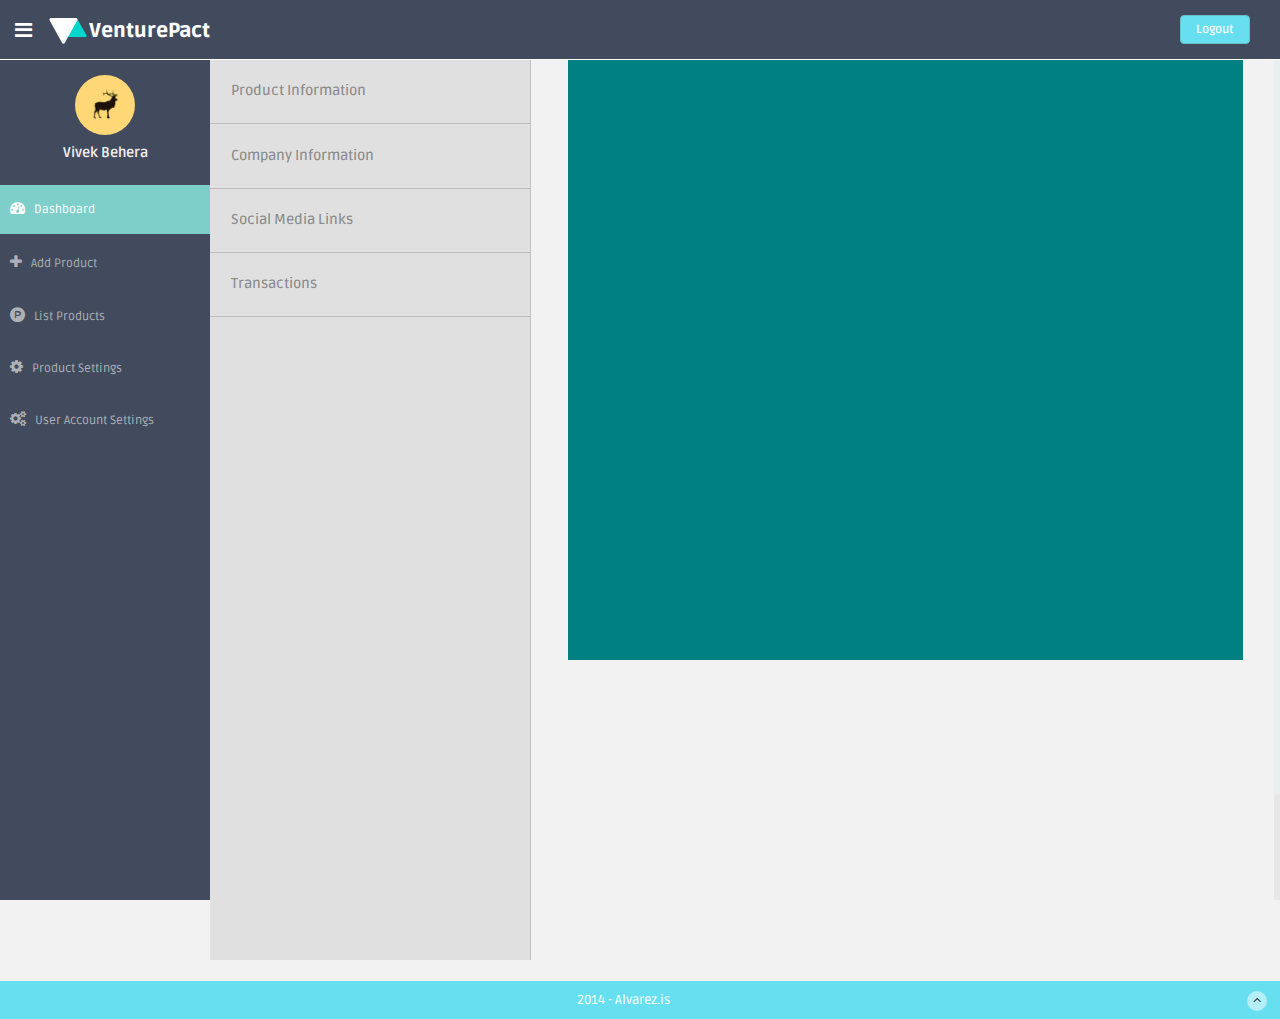
==== themes/Design/dashboard/productSetting.html @ 9535e613 "Completed dashboard home page started working on product account settings page" ====
<!DOCTYPE html>
<html lang="en">
	<head>
		<meta charset="utf-8">
		<meta name="viewport" content="width=device-width, initial-scale=1.0">
		<meta name="description" content="">
		<meta name="author" content="Dashboard">
		<meta name="keyword" content="Dashboard, Bootstrap, Admin, Template, Theme, Responsive, Fluid, Retina">

		<title>DASHGUM - FREE Bootstrap Admin Template</title>

		<!-- Bootstrap core CSS -->
		<link href="imp/css/bootstrap.css" rel="stylesheet">
		<!--external css-->
		<link rel="stylesheet" href="https://maxcdn.bootstrapcdn.com/font-awesome/4.5.0/css/font-awesome.min.css">
		<link rel="stylesheet" type="text/css" href="imp/lineicons/style.css">

		<!-- Custom styles for this template -->
		<link href="imp/css/dash-style.css" rel="stylesheet">
		<link href="imp/css/style-responsive.css" rel="stylesheet">
		<link rel="stylesheet" type="text/css" href="imp/css/tabs.css">
		<script src="imp/js/chart-master/Chart.js"></script>

		<!-- HTML5 shim and Respond.js IE8 support of HTML5 elements and media queries -->
		<!--[if lt IE 9]>
			<script src="https://oss.maxcdn.com/libs/html5shiv/3.7.0/html5shiv.js"></script>
			<script src="https://oss.maxcdn.com/libs/respond.js/1.4.2/respond.min.js"></script>
		<![endif]-->
	</head>

	<body>

	<section id="container" >
		<!--header start-->
		<header class="header black-bg">
			<div class="sidebar-toggle-box">
					<div class="fa fa-bars tooltips" data-placement="right" data-original-title="Toggle Navigation"></div>
			</div>
			<!--logo start-->
			<a href="index.html" class="logo"><img src="imp/img/vp_icon.png"><b>VenturePact</b></a>
			<!--logo end-->
			<div class="top-menu">
				<ul class="nav pull-right top-menu">
							<li><a class="logout" href="#">Logout</a></li>
				</ul>
			</div>
		</header>
		<!--header end-->
		<!--sidebar start-->
		<aside>
			<div id="sidebar"  class="nav-collapse ">
				<!-- sidebar menu start-->
				<ul class="sidebar-menu" id="nav-accordion">
					<p class="centered"><a href="profile.html"><img src="imp/img/ui-sam.jpg" class="img-circle" width="60"></a></p>
						<h5 class="centered">Vivek Behera</h5>

						<li class="mt">
							<a class="active" href="index.html">
									<i class="fa fa-dashboard"></i>
									<span>Dashboard</span>
							</a>
						</li>

						<li>
							<a href="javascript:;" >
								<i class="fa fa-plus"></i>
								<span>Add Product</span>
							</a>
						</li>

						<li class="sub-menu">
							<a href="javascript:;" >
								<i class="fa fa-product-hunt"></i>
								<span>List Products</span>
							</a>
							<ul class="sub">
								<li class="active"><a  href="#">Product A</a></li>
								<li><a  href="#">Product B</a></li>
								<li><a  href="#">Product C</a></li>
							</ul>
						</li>
						<li class="sub-menu">
							<a href="javascript:;" >
								<i class="fa fa-cog"></i>
								<span>Product Settings</span>
							</a>
							<ul class="sub">
								<li><a  href="#">Product A</a></li>
								<li><a  href="#">Product B</a></li>
								<li><a  href="#">Product C</a></li>
							</ul>
						</li>
						<li>
							<a href="javascript:;" >
								<i class="fa fa-cogs"></i>
								<span>User Account Settings</span>
							</a>
						</li>

					</ul>
					<!-- sidebar menu end-->
			</div>
		</aside>
		<!--sidebar end-->
		<!--main content start-->
		<section id="main-content">
			<section class="wrapper">
				<div class="row">
					<aside class="full-height">
						<ul>
							<li><a href="#">Product Information</a></li>
							<li><a href="#">Company Information</a></li>
							<li><a href="#">Social Media Links</a></li>
							<li><a href="#">Transactions</a></li>
						</ul>
					</aside>
					<main class="main-wrap">
						<div>

						</div>
					</main>
				</div>
			</section>
		</section>
	<!--footer start-->
	<footer class="site-footer">
			<div class="text-center">
					2014 - Alvarez.is
					<a href="index.html#" class="go-top">
							<i class="fa fa-angle-up"></i>
					</a>
			</div>
	</footer>
	<!--footer end-->
	</section>



		<!-- js placed at the end of the document so the pages load faster -->
		<script src="imp/js/jquery.js"></script>
		<script src="imp/js/jquery-1.8.3.min.js"></script>
		<script src="imp/js/bootstrap.min.js"></script>
		<script class="include" type="text/javascript" src="imp/js/jquery.dcjqaccordion.2.7.js"></script>
		<script src="imp/js/jquery.scrollTo.min.js"></script>
		<script src="imp/js/jquery.nicescroll.js" type="text/javascript"></script>
		<script src="imp/js/jquery.sparkline.js"></script>


		<!--common script for all pages-->
		<script src="imp/js/common-scripts.js"></script>

		<!--script for this page-->
		<script src="imp/js/sparkline-chart.js"></script>
	</body>
</html>
---- themes/Design/dashboard/imp/lineicons/style.css ----
@font-face {
	font-family: 'linecons';
	src:url('fonts/linecons.eot');
}
@font-face {
	font-family: 'linecons';
	src: url([data-uri]) format('svg'),
		 url([data-uri]) format('truetype');
	font-weight: normal;
	font-style: normal;
}

/* Use the following CSS code if you want to use data attributes for inserting your icons */
[data-icon]:before {
	font-family: 'linecons';
	content: attr(data-icon);
	speak: none;
	font-weight: normal;
	line-height: 1;
	-webkit-font-smoothing: antialiased;
}

/* Use the following CSS code if you want to have a class per icon */
[class^="li_"]:before, [class*=" li_"]:before {
	font-family: 'linecons';
	font-style: normal;
	speak: none;
	font-weight: normal;
	line-height: 1;
	-webkit-font-smoothing: antialiased;
}
.li_heart:before {
	content: "\e000";
}
.li_cloud:before {
	content: "\e001";
}
.li_star:before {
	content: "\e002";
}
.li_tv:before {
	content: "\e003";
}
.li_sound:before {
	content: "\e004";
}
.li_video:before {
	content: "\e005";
}
.li_trash:before {
	content: "\e006";
}
.li_user:before {
	content: "\e007";
}
.li_key:before {
	content: "\e008";
}
.li_search:before {
	content: "\e009";
}
.li_settings:before {
	content: "\e00a";
}
.li_camera:before {
	content: "\e00b";
}
.li_tag:before {
	content: "\e00c";
}
.li_lock:before {
	content: "\e00d";
}
.li_bulb:before {
	content: "\e00e";
}
.li_pen:before {
	content: "\e00f";
}
.li_diamond:before {
	content: "\e010";
}
.li_display:before {
	content: "\e011";
}
.li_location:before {
	content: "\e012";
}
.li_eye:before {
	content: "\e013";
}
.li_bubble:before {
	content: "\e014";
}
.li_stack:before {
	content: "\e015";
}
.li_cup:before {
	content: "\e016";
}
.li_phone:before {
	content: "\e017";
}
.li_news:before {
	content: "\e018";
}
.li_mail:before {
	content: "\e019";
}
.li_like:before {
	content: "\e01a";
}
.li_photo:before {
	content: "\e01b";
}
.li_note:before {
	content: "\e01c";
}
.li_clock:before {
	content: "\e01d";
}
.li_paperplane:before {
	content: "\e01e";
}
.li_params:before {
	content: "\e01f";
}
.li_banknote:before {
	content: "\e020";
}
.li_data:before {
	content: "\e021";
}
.li_music:before {
	content: "\e022";
}
.li_megaphone:before {
	content: "\e023";
}
.li_study:before {
	content: "\e024";
}
.li_lab:before {
	content: "\e025";
}
.li_food:before {
	content: "\e026";
}
.li_t-shirt:before {
	content: "\e027";
}
.li_fire:before {
	content: "\e028";
}
.li_clip:before {
	content: "\e029";
}
.li_shop:before {
	content: "\e02a";
}
.li_calendar:before {
	content: "\e02b";
}
.li_vallet:before {
	content: "\e02c";
}
.li_vynil:before {
	content: "\e02d";
}
.li_truck:before {
	content: "\e02e";
}
.li_world:before {
	content: "\e02f";
}
---- themes/Design/dashboard/imp/css/dash-style.css ----
/*
Template Name: DASHGUM FREE - Bootstrap 3.2 Admin Theme
Template Version: 1.0
Author: Carlos Alvarez
Website: http://blacktie.co
Premium: http://www.gridgum.com
*/

/* Import fonts */
@import url(http://fonts.googleapis.com/css?family=Ruda:400,700,900);

/* BASIC THEME CONFIGURATION */
body {
    color: #797979;
	background: #f2f2f2;
    font-family: 'Ruda', sans-serif;
    padding: 0px !important;
    margin: 0px !important;
    font-size:13px;
}

ul li {
    list-style: none;
}

a, a:hover, a:focus {
    text-decoration: none;
    outline: none;
}
::selection {

    background: #68dff0;
    color: #fff;
}
::-moz-selection {
    background: #68dff0;
    color: #fff;
}

#container {
    width: 100%;
    height: 100%;
}

/* Bootstrap Modifications */
.modal-header {
	background: #68dff0;
}

.modal-title {
	color: white;
}

.btn-round {
	border-radius: 20px;
	-webkit-border-radius: 20px;
}

.accordion-heading .accordion-toggle {
	display: block;
	cursor: pointer;
	border-top: 1px solid #F5F5F5;
	padding: 5px 0px;
	line-height: 28.75px;
	text-transform: uppercase;
	color: #1a1a1a;
	background-color: #ffffff;
	outline: none !important;
	text-decoration: none;
}



/*Theme Backgrounds*/

.bg-theme {
	background-color: #68dff0;
}

.bg-theme02 {
	background-color: #ac92ec;
}

.bg-theme03 {
  background-color: #48cfad;
}

.bg-theme04 {
  background-color: #ed5565;
}
/*Theme Buttons*/

.btn-theme {
  color: #fff;
  background-color: #68dff0;
  border-color: #48bcb4;
}
.btn-theme:hover,
.btn-theme:focus,
.btn-theme:active,
.btn-theme.active,
.open .dropdown-toggle.btn-theme {
  color: #fff;
  background-color: #48bcb4;
  border-color: #48bcb4;
}

.btn-theme02 {
  color: #fff;
  background-color: #ac92ec;
  border-color: #967adc;
}
.btn-theme02:hover,
.btn-theme02:focus,
.btn-theme02:active,
.btn-theme02.active,
.open .dropdown-toggle.btn-theme02 {
  color: #fff;
  background-color: #967adc;
  border-color: #967adc;
}

.btn-theme03 {
  color: #fff;
  background-color: #48cfad;
  border-color: #37bc9b;
}
.btn-theme03:hover,
.btn-theme03:focus,
.btn-theme03:active,
.btn-theme03.active,
.open .dropdown-toggle.btn-theme03 {
  color: #fff;
  background-color: #37bc9b;
  border-color: #37bc9b;
}

.btn-theme04 {
  color: #fff;
  background-color: #ed5565;
  border-color: #da4453;
}
.btn-theme04:hover,
.btn-theme04:focus,
.btn-theme04:active,
.btn-theme04.active,
.open .dropdown-toggle.btn-theme04 {
  color: #fff;
  background-color: #da4453;
  border-color: #da4453;
}

.btn-clear-g {
	color: #48bcb4;
	background: transparent;
	border-color: #48bcb4;
}

.btn-clear-g:hover {
	color: white;
}

hr {
  margin-top: 20px;
  margin-bottom: 20px;
  border: 0;
  border-top: 1px solid #797979;
}



/*Helpers*/

.centered {
	text-align: center;
}

.goleft {
	text-align: left;
}

.goright {
	text-align: right;
}

.mt {
	margin-top: 25px;
}

.mb {
	margin-bottom: 25px;
}

.ml {
	margin-left: 5px;
	}

.no-padding {
	padding: 0 !important;
}

.no-margin {
	margin: 0 !important;
}

/*Exclusive Theme Colors Configuration*/

.label-theme {
	background-color: #68dff0;
}

.bg-theme {
	background-color: #68dff0;
}

ul.top-menu > li > .logout {
	color: #fff;
	font-size: 12px;
	border-radius: 4px;
    font-weight: 600;
	-webkit-border-radius: 4px;
	border: 1px solid #64c3c2 !important;
	padding: 5px 15px;
	margin-right: 15px;
	background: #68dff0;
	margin-top: 15px;
}


/*sidebar navigation*/

#sidebar {
    width: 210px;
    height: 100%;
    position: fixed;
    background: #424a5d;

    transition: all 0.3s ease-in;
}

#sidebar h5 {
	color: #f2f2f2;
	font-weight: 700;
}

#sidebar ul li {
    position: relative;
}

#sidebar .sub-menu > .sub li  {
    padding-left: 32px;
}

#sidebar .sub-menu > .sub li:last-child {
    padding-bottom: 10px;
}

/*LEFT NAVIGATION ICON*/
.dcjq-icon {
    height:17px;
    width:17px;
    display:inline-block;
    background: url("../img/nav-expand.png") no-repeat top;
    border-radius:3px;
    -moz-border-radius:3px;
    -webkit-border-radius:3px;
    position:absolute;
    right:10px;
    top:15px;
}
.active .dcjq-icon {
    background: url("../img/nav-expand.png") no-repeat bottom;
    border-radius:3px;
    -moz-border-radius:3px;
    -webkit-border-radius:3px;
}
/*---*/

.nav-collapse.collapse {
    display: inline;
}

ul.sidebar-menu , ul.sidebar-menu li ul.sub{
    margin: -2px 0 0;
    padding: 0;
}

ul.sidebar-menu {
    margin-top: 75px;
}

#sidebar > ul > li > ul.sub {
    display: none;
}

#sidebar > ul > li.active > ul.sub, #sidebar > ul > li > ul.sub > li > a {
    display: block;
}

ul.sidebar-menu li ul.sub li{
    background: #424a5d;
    margin-bottom: 0;
    margin-left: 0;
    margin-right: 0;
}

ul.sidebar-menu li ul.sub li:last-child{
    border-radius: 0 0 4px 4px;
    -webkit-border-radius: 0 0 4px 4px;
}

ul.sidebar-menu li ul.sub li a {
    font-size: 12px;
    padding: 6px 0;
    line-height: 35px;
    height: 35px;
    -webkit-transition: all 0.3s ease;
    -moz-transition: all 0.3s ease;
    -o-transition: all 0.3s ease;
    -ms-transition: all 0.3s ease;
    transition: all 0.3s ease;
    color: #aeb2b7;
}

ul.sidebar-menu li ul.sub li a:hover {
	color: white;
	background: transparent;
}
ul.sidebar-menu li ul.sub li.active a {
    -webkit-transition: all 0.3s ease;
    -moz-transition: all 0.3s ease;
    -o-transition: all 0.3s ease;
    -ms-transition: all 0.3s ease;
    transition: all 0.3s ease;
    display: block;
}

ul.sidebar-menu li{
    /*line-height: 20px !important;*/
    margin-bottom: 5px;
    /*margin-left:10px;*/
    /*margin-right:10px;*/
}

ul.sidebar-menu li.sub-menu{
    line-height: 15px;
}

ul.sidebar-menu li a span{
    display: inline-block;
}

ul.sidebar-menu li a{
    color: #aeb2b7;
    text-decoration: none;
    display: block;
    padding: 15px 0 15px 10px;
    font-size: 12px;
    outline: none;
    -webkit-transition: all 0.3s ease;
    -moz-transition: all 0.3s ease;
    -o-transition: all 0.3s ease;
    -ms-transition: all 0.3s ease;
    transition: all 0.3s ease;
}

ul.sidebar-menu li a.active, ul.sidebar-menu li a:hover, ul.sidebar-menu li a:focus {
    color: #fff;
}

ul.sidebar-menu > li > a.active, ul.sidebar-menu > li > a:hover, ul.sidebar-menu > li > a:focus {
    background: #7ececa;
    color: #fff;
    display: block;

    -webkit-transition: all 0.3s ease;
    -moz-transition: all 0.3s ease;
    -o-transition: all 0.3s ease;
    -ms-transition: all 0.3s ease;
    transition: all 0.3s ease;
}


ul.sidebar-menu > li a i {
    font-size: 15px;
    padding-right: 6px;
}

ul.sidebar-menu > li a:hover i, ul.sidebar-menu li a:focus i {
    color: #fff;
}

ul.sidebar-menu  > li a.active i {
    color: #fff;
}


.mail-info, .mail-info:hover {
    margin: -3px 6px 0 0;
    font-size: 11px;
}

/* MAIN CONTENT CONFIGURATION */
#main-content {
    margin-left: 210px;
    transition: all 0.3s ease-in;
}

.header, .footer {
    min-height: 60px;
    padding: 0 15px;
}

.header {
    position: fixed;
    left: 0;
    right: 0;
    z-index: 1002;
}

.black-bg {
    background: #424a5d;
    border-bottom: 1px solid #fff;
}

.wrapper {
    display: inline-block;
    margin-top: 60px;
    padding-left: 15px;
    padding-right: 15px;
    padding-bottom: 15px;
    padding-top: 0px;
    width: 100%;
    transition: all 0.4s ease-in;
}

a.logo {
    color: #fff;
    font-size: 20px;
    float: left;
    margin-top: 15px;
}

a.logo b {
    font-weight: 900;
}

a.logo:hover, a.logo:focus {
    text-decoration: none;
    outline: none;
}

a.logo span {
    color: #68dff0;
}


/*notification*/
#top_menu .nav > li, ul.top-menu > li {
    float: left;
}

.notify-row {
    float: left;
    margin-top: 15px;
    margin-left: 92px;
}

.notify-row .notification span.label {
    display: inline-block;
    height: 18px;
    width: 20px;
    padding: 5px;
}

ul.top-menu > li > a {
    color: #666666;
    font-size: 16px;
    border-radius: 4px;
    -webkit-border-radius: 4px;
    border:1px solid #666666 !important;
    padding: 2px 6px;
    margin-right: 15px;
}

ul.top-menu > li > a:hover, ul.top-menu > li > a:focus {
    border:1px solid #b6b6b6 !important;
    background-color: transparent !important;
    border-color: #b6b6b6 !important;
    text-decoration: none;
    border-radius: 4px;
    -webkit-border-radius: 4px;
    color: #b6b6b6 !important;
}

.notify-row .badge {
    position: absolute;
    right: -10px;
    top: -10px;
    z-index: 100;
}

.dropdown-menu.extended {
    max-width: 300px !important;
    min-width: 160px !important;
    top: 42px;
    width: 235px !important;
    padding: 0;
    box-shadow: 0 2px 5px rgba(0, 0, 0, 0.176) !important;
    border: none !important;
    border-radius: 4px;
    -webkit-border-radius: 4px;
}

@media screen and (-webkit-min-device-pixel-ratio:0) {
    /* Safari and Chrome */
    .dropdown-menu.extended  {
        box-shadow: 0 2px 8px rgba(0, 0, 0, 0.176) !important;
    };
    }

.dropdown-menu.extended li p {
    background-color: #F1F2F7;
    color: #666666;
    margin: 0;
    padding: 10px;
    border-radius: 4px 4px 0px 0px;
    -webkit-border-radius: 4px 4px 0px 0px;
}

.dropdown-menu.extended li p.green {
    background-color: #68dff0;
    color: #fff;
}

.dropdown-menu.extended li p.yellow {
    background-color: #fcb322;
    color: #fff;
}

.dropdown-menu.extended li a {
    border-bottom: 1px solid #EBEBEB !important;
    font-size: 12px;
    list-style: none;
}

.dropdown-menu.extended li a {
    padding: 15px 10px !important;
    width: 100%;
    display: inline-block;
}

.dropdown-menu.extended li a:hover {
    background-color: #F7F8F9 !important;
    color: #2E2E2E;
}

.dropdown-menu.tasks-bar .task-info .desc {
    font-size: 13px;
    font-weight: normal;
}

.dropdown-menu.tasks-bar .task-info .percent {
    display: inline-block;
    float: right;
    font-size: 13px;
    font-weight: 600;
    padding-left: 10px;
    margin-top: -4px;
}

.dropdown-menu.extended .progress {
    margin-bottom: 0 !important;
    height: 10px;
}

.dropdown-menu.inbox li a .photo img {
    border-radius: 2px 2px 2px 2px;
    float: left;
    height: 40px;
    margin-right: 4px;
    width: 40px;
}

.dropdown-menu.inbox li a .subject {
    display: block;
}

.dropdown-menu.inbox li a .subject .from {
    font-size: 12px;
    font-weight: 600;
}

.dropdown-menu.inbox li a .subject .time {
    font-size: 11px;
    font-style: italic;
    font-weight: bold;
    position: absolute;
    right: 5px;
}

.dropdown-menu.inbox li a .message {
    display: block !important;
    font-size: 11px;
}

.top-nav  {
    margin-top: 7px;
}

.top-nav ul.top-menu > li .dropdown-menu.logout {
    width: 268px !important;

}

.top-nav li.dropdown .dropdown-menu {
    float: right;
    right: 0;
    left: auto;
}

.dropdown-menu.extended.logout > li {
    float: left;
    text-align: center;
    width: 33.3%;
}

.dropdown-menu.extended.logout > li:last-child {
    float: left;
    text-align: center;
    width: 100%;
    background: #a9d96c;
    border-radius: 0 0 3px 3px;
}

.dropdown-menu.extended.logout > li:last-child > a, .dropdown-menu.extended.logout > li:last-child > a:hover {
    color: #fff;
    border-bottom: none !important;
    text-transform: uppercase;
}

.dropdown-menu.extended.logout > li:last-child > a:hover > i{
    color: #fff;
}

.dropdown-menu.extended.logout > li > a {
    color: #a4abbb;
    border-bottom: none !important;
}

.full-width .dropdown-menu.extended.logout > li > a:hover {
    color: #50c8ea !important;
    background: none !important;
}

.dropdown-menu.extended.logout > li > a:hover {
    background: none !important;
}

.dropdown-menu.extended.logout > li > a:hover i {
    color: #50c8ea;
}

.dropdown-menu.extended.logout > li > a i {
    font-size: 17px;
}

.dropdown-menu.extended.logout > li > a > i {
    display: block;
}

.top-nav ul.top-menu > li > a {
    border: 1px solid #eeeeee;
    border-radius: 4px;
    -webkit-border-radius: 4px;
    padding: 6px;
    background: none;
    margin-right: 0;
}
.top-nav ul.top-menu > li {
    margin-left: 10px;
}

.top-nav ul.top-menu > li > a:hover, .top-nav ul.top-menu > li > a:focus {
    border:1px solid #F1F2F7;
    background: #F1F2F7;

}

.top-nav .dropdown-menu.extended.logout {
    top: 50px;
}

.top-nav .nav .caret {
    border-bottom-color: #A4AABA;
    border-top-color: #A4AABA;
}
.top-nav ul.top-menu > li > a:hover .caret {
    border-bottom-color: #000;
    border-top-color: #000;
}

.log-arrow-up {
    background: url("../img/arrow-up.png") no-repeat;
    width: 20px;
    height: 11px;
    position: absolute;
    right: 20px;
    top: -10px;
}

/*----*/

.notify-arrow {
    border-style: solid;
    border-width: 0 9px 9px;
    height: 0;
    margin-top: 0;
    opacity: 0;
    position: absolute;
    left: 7px;
    top: -18px;
    transition: all 0.25s ease 0s;
    width: 0;
    z-index: 10;
    margin-top: 10px;
    opacity: 1;
}

.notify-arrow-yellow {
    border-color: transparent transparent #FCB322;
    border-bottom-color: #FCB322 !important;
    border-top-color: #FCB322 !important;
}
.notify-arrow-green {
    border-color: transparent transparent #68dff0;
    border-bottom-color: #68dff0 !important;
    border-top-color: #68dff0 !important;
}



/*--sidebar toggle---*/

.sidebar-toggle-box {
    float: left;
    color: #fff;
    padding-right: 15px;
    margin-top: 20px;
}

.sidebar-toggle-box .fa-bars {
    cursor: pointer;
    display: inline-block;
    font-size: 20px;
}


.sidebar-closed > #sidebar > ul {
    display: none;
}

.sidebar-closed #main-content {
    margin-left: 0px;
}

.sidebar-closed #sidebar {
    margin-left: -180px;
}


/* Dash Side */

.ds {
	background: #ffffff;
	padding-top: 20px;
}

.ds h4 {
	font-size: 14px;
	font-weight: 700;
}

.ds h3 {
	color: #ffffff;
	font-size: 16px;
	padding: 0 10px;
	line-height: 60px;
	height: 60px;
	margin: 0;
	background: #ff865c;
	text-align: center;
}

.ds i {
	font-size: 12px;
	line-height: 16px;
}

.ds .desc {
	border-bottom: 1px solid #eaeaea;
	display: inline-block;
	padding: 15px 0;
	width: 100%;
}

.ds .desc:hover {
	background: #f2f2f2;
}

.ds .thumb {
	width: 30px;
	margin: 0 10px 0 20px;
	display: block;
	float: left;
}

.ds .details {
	width: 170px;
	float: left;
}

.ds > .desc p {
	font-size: 11px;
}

.ds p > muted {
	font-size: 9px;
	text-transform: uppercase;
	font-style: italic;
	color: #666666
}

.ds a {
	color: #68dff0;
}

/* LINE ICONS CONFIGURATION */

.mtbox {
	margin-top: 80px;
	margin-bottom: 40px;
    transition: all 0.3s ease-in;
}

.box1 {
	padding: 15px;
	color: #989898;
    margin-bottom: 0.4em;
    text-align: center;
    transition: all 0.3s ease-in;
	border-bottom: 1px solid #989898;
    transition: all 0.3s ease-in;
}

.box1 span {
	font-size: 50px;
    transition: all 0.3s ease-in;
}

.box1 h3 {
	text-align: center;
    transition: all 0.3s ease-in;
}

.box0{
    cursor: pointer;
    transition: all 0.3s ease-in;
}

.box0:hover .box1 {
	border-bottom: 1px solid #ffffff;
}

.box0 p {
	text-align: center;
	font-size: 12px;
	color: #f2f2f2;
    transition: all 0.3s ease-in;
}

.box0:hover p {
	color: #ff865c;
}

.box0:hover {
	background: #ffffff;
	box-shadow: 0 2px 4px rgba(0, 0, 0, 0.15);
}

/* MAIN CHART CONFIGURATION */
.main-chart {
    width: 90%;
    margin: 0 auto;
	padding-top: 20px;
}

.mleft {
}

.border-head h3 {
    margin-top: 20px;
    margin-bottom: 20px;
	margin-left: 15px;
    padding-bottom: 5px;
    font-weight: normal;
    font-size: 18px;
    display: inline-block;
    width: 100%;
    font-weight: 700;
    color: #989898;
}

.custom-bar-chart {
    height: 290px;
    margin-top: 20px;
    margin-left: 20px;
    position: relative;
    border-bottom: 1px solid #c9cdd7;
}

.custom-bar-chart .bar {
    height: 100%;
    position: relative;
    width: 6%;
    margin: 0px 4%;
    float: left;
    text-align: center;
    z-index: 10;
}

.custom-bar-chart .bar .title {
    position: absolute;
    bottom: -30px;
    width: 100%;
    text-align: center;
    font-size: 11px;
}

.custom-bar-chart .bar .value {
    position: absolute;
    bottom: 0;
    background: #ff865c;
    color: #68dff0;
    width: 100%;
    -webkit-border-radius: 5px 5px 0 0;
    -moz-border-radius: 5px 5px 0 0;
    border-radius: 5px 5px 0 0;
    -webkit-transition: all .3s ease;
    -moz-transition: all .3s ease;
    -ms-transition: all .3s ease;
    -o-transition: all .3s ease;
    transition: all .3s ease;
}



.custom-bar-chart .bar .value:hover {
    background: #2f2f2f;
    color: #fff;
}

.y-axis {
    color: #555555;
    position: absolute;
    text-align: left;
    width: 100%;
    font-size: 11px;
}

.y-axis li {
    border-top: 1px dashed #dbdce0;
    display: block;
    height: 58px;
    width: 100%;
}

.y-axis li:last-child {
    border-top: none;
}

.y-axis li span {
    display: block;
    margin: -10px 0 0 -60px;
    padding: 0 10px;
    width: 40px;
}


/*Donut Chart Main Page Conf*/
.donut-main {
	display: block;
	text-align: center;
}

.donut-main h4 {
	font-weight: 700;
	font-size: 16px;
}

/* *************************************************************************************
PANELS CONFIGURATIONS
*************************************************************************************** */

/*Panel Size*/

.pn {
    cursor: pointer;
	height: 250px;
    transition: all 0.2s ease-in;
    border: 1px solid rgba(0,0,0,0.2);
}

.pn:hover {
    border: 1px solid #7ececa;
    box-shadow: 0 0 2px rgba(0,0,0,0.2), 0 0 10px rgba(0,0,0,0.15);
}

/*Grey Panel*/

.grey-panel {
	text-align: center;
	background: #dfdfe1;
}
.grey-panel .grey-header {
	background: #ccd1d9;
	padding: 3px;
	margin-bottom: 15px;
}
.grey-panel h5 {
	font-weight: 200;
	margin-top: 10px;
}
.grey-panel p {
	margin-left: 5px;
}
/* Specific Conf for Donut Charts*/
.donut-chart p {
	margin-top: 5px;
	font-weight: 700;
	margin-left: 15px;
}
.donut-chart h2 {
	font-weight: 900;
	color: #FF6B6B;
	font-size: 38px;
}

/* Dark Blue*/

.darkblue-panel {
	text-align: center;
	background: #444c57;
}
.darkblue-panel .darkblue-header {
	background: transparent;
	padding: 3px;
	margin-bottom: 15px;
}
.darkblue-panel h1 {
	color: #f2f2f2;
}
.darkblue-panel h5 {
	font-weight: 200;
	margin-top: 10px;
	color: white;
}
.darkblue-panel footer {
	color: white;
}
.darkblue-panel footer h5 {
	margin-left:10px;
	margin-right: 10px;
	font-weight: 700;
}

/*Green Panel*/
.green-panel {
	text-align: center;
	background: #68dff0;
}
.green-panel .green-header {
	background: #43b1a9;
	padding: 3px;
	margin-bottom: 15px;
}
.green-panel h5 {
	color: white;
	font-weight: 200;
	margin-top: 10px;
}
.green-panel h3 {
	color: white;
	font-weight: 100;
}
.green-panel p {
	color: white;
}

/*White Panel */
.white-panel {
	text-align: center;
	background: #ffffff;
	color: #ccd1d9;
}

.white-panel p {
	margin-top: 5px;
	font-weight: 700;
	margin-left: 15px;
}
.white-panel .white-header {
	padding: 3px;
    border-bottom: 1px solid rgba(0,0,0,0.2);
    background: #f4f4f4;
	margin-bottom: 15px;
	color: rgba(0,0,0,0.4);
}
.dark {
    color: rgba(0,0,0,0.4);
}
.vpOrange {
    color: #f07762 !important;
}
.white-panel .small {
	font-size: 10px;
	color: #ccd1d9;
}

.white-panel i {
	color: #f07762;
	padding-right: 4px;
	font-size: 14px;
}

/*STOCK CARD Panel*/
.card {
  background: white;
  box-shadow: 0 2px 1px rgba(0, 0, 0, 0.2);
  margin-bottom: 1em;
  height: 250px;
}
.stock .stock-chart {
  background: #00c5de;
}
.stock .stock-chart #chart {
    height: 10.7em;
    background: url(http://i.imgbox.com/abmuNQx2) center bottom no-repeat;
}
.stock .current-price {
  background: #1d2122;
  padding: 10px;
}
.stock .current-price .info abbr {
    display: block;
    color: #f8f8f8;
    font-size: 1.5em;
    font-weight: 600;
    margin-top: 0.18em;
}
.stock .current-price .changes {
    text-align: right;
}
.stock .changes .up {
	color: #4fd98b
}
.stock .current-price .changes .value {
      font-size: 1.8em;
      font-weight: 700;
}
.stock .summary {
    color: #2f2f2f;
    display: block;
    background: #f2f2f2;
    padding: 10px;
	text-align: center;
}
.stock .summary strong {
	font-weight: 900;
	font-size: 14px;
}

/*Content Panel*/
.content-panel {
	background: #ffffff;
	box-shadow: 0px 3px 2px #aab2bd;
	padding-top: 15px;
	padding-bottom: 5px;
}
.content-panel h4 {
	margin-left: 10px;
}

/*WEATHER PANELS*/

/* Weather 1 */
.weather {
	background: url(../img/weather.jpg) no-repeat center top;
	text-align: center;
	background-position: center center;
}
.weather i {
	color: white;
	margin-top: 45px;
}
.weather h2 {
	color: white;
	font-weight: 900;
}
.weather h4 {
	color: white;
	font-weight: 900;
	letter-spacing: 1px;
}

/* Weather 2 */
.weather-2 {
	background: #e9f0f4;
}
.weather-2 .weather-2-header {
	background: #54bae6;
	padding-top: 5px;
	margin-bottom: 5px;
}
.weather-2 .weather-2-header p {
	color: white;
	margin-left: 5px;
	margin-right: 5px;
}
.weather-2 .weather-2-header p small {
	font-size: 10px;
}
.weather-2 .data {
	margin-right: 10px;
	margin-left: 10px;
	color: #272b34;
}
.weather-2 .data h5 {
	margin-top: 0px;
	font-weight: lighter;
}
.weather-2 .data h1{
	margin-top: 2px;
}

/* Weather 3 */
.weather-3 {
	background: #ffcf00;
}

.weather-3 i {
	color: white;
	margin-top: 30px;
	font-size: 70px;
}
.weather-3 h1 {
	margin-top: 10px;
	color: white;
	font-weight: 900;
}
.weather-3 .info {
	background: #f2f2f2;
}
.weather-3 .info i {
	font-size: 15px;
	color: #c2c2c2;
	margin-bottom: 0px;
	margin-top: 10px;
}
.weather-3 .info h3 {
	font-weight: 900;
	margin-bottom: 0px;
}
.weather-3 .info p {
	margin-left: 10px;
	margin-right: 10px;
	margin-bottom: 16px;
	color: #c2c2c2;
	font-size: 15px;
	font-weight: 700;
}


/*Twitter Panel*/
.twitter-panel {
	background: #4fc1e9;
	text-align: center;
}
.twitter-panel i {
	color: white;
	margin-top: 40px;
}
.twitter-panel p {
	color: #f5f5f5;
	margin: 10px;
}
.twitter-panel .user {
	color: white;
	font-weight: 900;
}


/* Instagram Panel*/
.instagram-panel {
	background: url(../img/instagram.jpg) no-repeat center top;
	text-align: center;
	background-position: center center;
}
.instagram-panel i {
	color: white;
	margin-top: 35px;
}
.instagram-panel p {
	margin: 5px;
	color: white;
}

/* Product Panel */
.product-panel {
	background: #dadad2;
	text-align: center;
	padding-top: 50px;
	height: 100%;
}

/* Product Panel 2*/
.product-panel-2 {
	background: #dadad2;
	text-align: center;
}
.product-panel-2 .badge {
	position: absolute;
	top: 20px;
	left: 35px;
}
.badge-hot {
	background: #ed5565;
	width: 70px;
	height: 70px;
	line-height: 70px;
	font-size: 18px;
	color: #fff;
	text-align: center;
	border-radius: 100%;
}

/* Soptify Panel */
#spotify {
	background: url(../img/lorde.jpg) no-repeat center top;
	margin-top: -15px;
	background-attachment: relative;
	background-position: center center;
	min-height: 220px;
	width: 100%;
    -webkit-background-size: 100%;
    -moz-background-size: 100%;
    -o-background-size: 100%;
    background-size: 100%;
    -webkit-background-size: cover;
    -moz-background-size: cover;
    -o-background-size: cover;
    background-size: cover;
}
#spotify .btn-clear-g {
	top: 15%;
	right: 10px;
	position: absolute;
	margin-top: 5px;
}
#spotify .sp-title {
	bottom: 15%;
	left: 25px;
	position: absolute;
	color: #efefef;
}
#spotify .sp-title h3 {
	font-weight: 900;
}
#spotify .play{
	bottom: 18%;
	right: 25px;
	position: absolute;
	color: #efefef;
	font-size: 20px
}
.followers {
	margin-left: 5px;
	margin-top: 5px;
}

/* BLOG PANEL */
#blog-bg {
	background: url(../img/blog-bg.jpg) no-repeat center top;
	margin-top: -15px;
	background-attachment: relative;
	background-position: center center;
	min-height: 150px;
	width: 100%;
    -webkit-background-size: 100%;
    -moz-background-size: 100%;
    -o-background-size: 100%;
    background-size: 100%;
    -webkit-background-size: cover;
    -moz-background-size: cover;
    -o-background-size: cover;
    background-size: cover;
}
#blog-bg .badge {
	position: absolute;
	top: 20px;
	left: 35px;
}
.badge-popular {
	background: #3498db;
	width: 70px;
	height: 70px;
	line-height: 70px;
	font-size: 13px;
	color: #fff;
	text-align: center;
	border-radius: 100%;
}
.blog-title {
	background: rgba(0,0,0,0.5);
	bottom: 100px;
	padding: 6px;
	color: white;
	font-weight: 700;
	position: absolute;
	display: block;
	width: 120px;
}
.blog-text {
	margin-left: 8px;
	margin-right: 8px;
	margin-top: 15px;
	font-size: 12px;
}

/* Calendar Configuration */
#calendar {
	color: white;
	padding: 0px !important;
}
.calendar-month-header {
	background: #43b1a9;
}

/* TODO PANEL */
.steps{
  display: block;
}
.steps input[type=checkbox] {
  display: none;
}
.steps input[type=submit]{
  background: #f1783c;
  border: none;
  padding: 0px;
  margin: 0 auto;
  width: 100%;
  height: 55px;
  color: white;
  text-transform: uppercase;
  font-weight: 900;
  font-size: 11px;
  letter-spacing: 1px;
  cursor: pointer;
  transition: background 0.5s ease
}
.steps input[type=submit]:hover{
  background: #8fde9c;
}
.steps label{
  background: #393D40;
  height: 65px;
  line-height: 65px;
  width: 100%;
  display: block;
  border-bottom: 1px solid #44494e;
  color: #889199;
  text-transform: uppercase;
  font-weight: 900;
  font-size: 11px;
  letter-spacing: 1px;
  text-indent: 52px;
  cursor: pointer;
  transition: all 0.7s ease;
  margin: 0px;
}
.steps label:before{
  content:"";
  width: 12px;
  height: 12px;
  display: block;
  position: absolute;
  margin: 26px 0px 0px 18px;
  border-radius: 100%;
  transition: border 0.7s ease
}
.steps label:hover{
  background: #2B2E30;
  color: #46b7e5
}
.steps label:hover:before{
  border: 1px solid #46b7e5;
}
#op1:checked ~ label[for=op1]:before,
#op2:checked ~ label[for=op2]:before,
#op3:checked ~ label[for=op3]:before{
  border: 2px solid #96c93c;
  background: url('[data-uri]') no-repeat center center;
}

/* PROFILE PANELS */
/* Profile 01*/
#profile-01 {
	background: url(../img/profile-01.jpg) no-repeat center top;
	margin-top: -15px;
	background-attachment: relative;
	background-position: center center;
	min-height: 150px;
	width: 100%;
    -webkit-background-size: 100%;
    -moz-background-size: 100%;
    -o-background-size: 100%;
    background-size: 100%;
    -webkit-background-size: cover;
    -moz-background-size: cover;
    -o-background-size: cover;
    background-size: cover;
}
#profile-01 h3 {
	color: white;
	padding-top: 50px;
	margin: 0px;
	text-align: center;
}
#profile-01 h6 {
	color: white;
	text-align: center;
	margin-bottom: 0px;
	font-weight: 900;
}
.profile-01 {
	background: #68dff0;
	height: 50px;
}
.profile-01:hover {
	background: #2f2f2f;
  -webkit-transition: background-color 0.6s;
  -moz-transition: background-color 0.6s;
  -o-transition: background-color 0.6s;
  transition: background-color 0.6s;
  cursor: pointer;
}
.profile-01 p {
	color: white;
	padding-top: 15px;
	font-weight: 400;
	font-size: 15px;
}

/* Profile 02*/
#profile-02 {
	background: url(../img/profile-02.jpg) no-repeat center top;
	margin-top: -15px;
	background-attachment: relative;
	background-position: center center;
	min-height: 200px;
	width: 100%;
    -webkit-background-size: 100%;
    -moz-background-size: 100%;
    -o-background-size: 100%;
    background-size: 100%;
    -webkit-background-size: cover;
    -moz-background-size: cover;
    -o-background-size: cover;
    background-size: cover;
}
#profile-02 .user {
	padding-top: 40px;
	text-align: center;
}
#profile-02 h4 {
	color: white;
	margin:0px;
	padding-top: 8px;
}
.pr2-social a {
	color: #cdcdcd;
}
.pr2-social a:hover {
	color: #68dff0;
}
.pr2-social i {
	margin-top: 15px;
	margin-right: 12px;
	font-size: 20px;
}


/*spark line*/
.chart {
    display: inline-block;
    text-align: center;
    width: 100%;
}
.chart .heading {
    text-align: left;
}
.chart .heading span {
    display: block;
}
.panel.green-chart .chart-tittle {
    font-size: 16px;
    padding: 15px;
    display: inline-block;
    font-weight:normal;
    background: #99c262;
    width: 100%;
    -webkit-border-radius: 0px 0px 4px 4px;
    border-radius: 0px 0px 4px 4px;
}
#barchart {
    margin-bottom: -15px;
    display: inline-block;
}
.panel.green-chart .chart-tittle .value {
    float: right;
    color: #c0f080;
}
.panel.green-chart {
    background: #a9d96c;
    color: #fff;
}
.panel.terques-chart {
    background: transparent;
    color: #797979;
}
.panel.terques-chart .chart-tittle .value {
    float: right;
    color: #fff;
}
.panel.terques-chart .chart-tittle .value a {
    color: #2f2f2f;
    font-size: 12px;
}
.panel.terques-chart .chart-tittle .value a:hover, .panel.terques-chart .chart-tittle .value a.active {
    color: #68dff0;
    font-size: 12px;
}
.panel.terques-chart .chart-tittle {
    font-size: 16px;
    padding: 15px;
    display: inline-block;
    font-weight:normal;
    background: #39b7ac;
    width: 100%;
    -webkit-border-radius: 0px 0px 4px 4px;
    border-radius: 0px 0px 4px 4px;
}
.inline-block {
    display: inline-block;
}

/* showcase background */
.showback {
	background: #ffffff;
	padding: 15px;
	margin-bottom: 15px;
	box-shadow: 0px 3px 2px #aab2bd;
}



/* Calendar Events - Calendar.html*/
.external-event {
	cursor: move;
	display: inline-block !important;
	margin-bottom: 7px !important;
	margin-right: 7px !important;
	padding: 10px;
}

.drop-after {
	padding-top: 15px;
	margin-top: 15px;
	border-top: 1px solid #ccc;
}

.fc-state-default, .fc-state-default .fc-button-inner {
	background: #f2f2f2;
}

.fc-state-active .fc-button-inner {
	background: #FFFFFF;
}

/* Gallery Configuration */
.photo-wrapper {
  display: block;
  position: relative;
  overflow: hidden;
  background-color: #68dff0;
  -webkit-transition: background-color 0.4s;
  -moz-transition: background-color 0.4s;
  -o-transition: background-color 0.4s;
  transition: background-color 0.4s;
}
.project .overlay {
  position: absolute;
  text-align: center;
  color: #fff;
  opacity: 0;
  filter: alpha(opacity=0);
  -webkit-transition: opacity 0.4s;
  -moz-transition: opacity 0.4s;
  -o-transition: opacity 0.4s;
  transition: opacity 0.4s;

}

.project:hover .photo-wrapper {
  background-color: #68dff0;
	background-image:url(../img/zoom.png);
	background-repeat:no-repeat;
	background-position:center;
	top: 0;
	bottom: 0;
	left: 0;
	right: 0;
	position: relative;
}
.project:hover .photo {
  opacity: 10;
  filter: alpha(opacity=4000);
  opacity: 0.1;
  filter: alpha(opacity=40);
}
.project:hover .overlay {
  opacity: 100;
  filter: alpha(opacity=10000);
  opacity: 1;
  filter: alpha(opacity=100);
}



/* EZ Checklist */
.ez-checkbox {
	margin-right: 5px;
}

.ez-checkbox, .ez-radio {
	height: 20px;
	width: 20px;
}

.brand-highlight {
background: #fffbcc !important;
}


/* FORMS CONFIGURATION */
.form-panel {
	background: #ffffff;
	margin: 10px;
	padding: 10px;
	box-shadow: 0px 3px 2px #aab2bd;
	text-align: left;
}

label {
	font-weight: 400;
}

.form-horizontal.style-form .form-group {
	border-bottom: 1px solid #eff2f7;
	padding-bottom: 15px;
	margin-bottom: 15px;
}

.round-form {
	border-radius: 500px;
	-webkit-border-radius: 500px;
}

@media (min-width: 768px) {
		.form-horizontal .control-label {
		text-align: left;
	}
}

#focusedInput {
	border: 1px solid #ed5565;
	box-shadow: none;
}

.add-on {
	float: right;
	margin-top: -37px;
	padding: 3px;
	text-align: center;
}

.add-on .btn {
	height: 34px;
}

/* TOGGLE CONFIGURATION */
.has-switch {
    border-radius: 30px;
    -webkit-border-radius: 30px;
    display: inline-block;
    cursor: pointer;
    line-height: 1.231;
    overflow: hidden;
    position: relative;
    text-align: left;
    width: 80px;
    -webkit-mask: url('../img/mask.png') 0 0 no-repeat;
    mask: url('../img/mask.png') 0 0 no-repeat;
    -webkit-user-select: none;
    -moz-user-select: none;
    -ms-user-select: none;
    -o-user-select: none;
    user-select: none;
}
.has-switch.deactivate {
    opacity: 0.5;
    filter: alpha(opacity=50);
    cursor: default !important;
}
.has-switch.deactivate label,
.has-switch.deactivate span {
    cursor: default !important;
}
.has-switch > div {
    width: 162%;
    position: relative;
    top: 0;
}
.has-switch > div.switch-animate {
    -webkit-transition: left 0.25s ease-out;
    -moz-transition: left 0.25s ease-out;
    -o-transition: left 0.25s ease-out;
    transition: left 0.25s ease-out;
    -webkit-backface-visibility: hidden;
}
.has-switch > div.switch-off {
    left: -63%;
}
.has-switch > div.switch-off label {
    background-color: #7f8c9a;
    border-color: #bdc3c7;
    -webkit-box-shadow: -1px 0 0 rgba(255, 255, 255, 0.5);
    -moz-box-shadow: -1px 0 0 rgba(255, 255, 255, 0.5);
    box-shadow: -1px 0 0 rgba(255, 255, 255, 0.5);
}
.has-switch > div.switch-on {
    left: 0%;
}
.has-switch > div.switch-on label {
    background-color: #41cac0;
}
.has-switch input[type=checkbox] {
    display: none;
}
.has-switch span {
    cursor: pointer;
    font-size: 14.994px;
    font-weight: 700;
    float: left;
    height: 29px;
    line-height: 19px;
    margin: 0;
    padding-bottom: 6px;
    padding-top: 5px;
    position: relative;
    text-align: center;
    width: 50%;
    z-index: 1;
    -webkit-box-sizing: border-box;
    -moz-box-sizing: border-box;
    box-sizing: border-box;
    -webkit-transition: 0.25s ease-out;
    -moz-transition: 0.25s ease-out;
    -o-transition: 0.25s ease-out;
    transition: 0.25s ease-out;
    -webkit-backface-visibility: hidden;
}
.has-switch span.switch-left {
    border-radius: 30px 0 0 30px;
    background-color: #2A3542;
    color: #41cac0;
    border-left: 1px solid transparent;
}
.has-switch span.switch-right {
    border-radius: 0 30px 30px 0;
    background-color: #bdc3c7;
    color: #ffffff;
    text-indent: 7px;
}
.has-switch span.switch-right [class*="fui-"] {
    text-indent: 0;
}
.has-switch label {
    border: 4px solid #2A3542;
    border-radius: 50%;
    -webkit-border-radius: 50%;
    float: left;
    height: 29px;
    margin: 0 -21px 0 -14px;
    padding: 0;
    position: relative;
    vertical-align: middle;
    width: 29px;
    z-index: 100;
    -webkit-transition: 0.25s ease-out;
    -moz-transition: 0.25s ease-out;
    -o-transition: 0.25s ease-out;
    transition: 0.25s ease-out;
    -webkit-backface-visibility: hidden;
}
.switch-square {
    border-radius: 6px;
    -webkit-border-radius: 6px;
    -webkit-mask: url('../img/mask.png') 0 0 no-repeat;
    mask: url('../img/mask.png') 0 0 no-repeat;
}
.switch-square > div.switch-off label {
    border-color: #7f8c9a;
    border-radius: 6px 0 0 6px;
}
.switch-square span.switch-left {
    border-radius: 6px 0 0 6px;
}
.switch-square span.switch-left [class*="fui-"] {
    text-indent: -10px;
}
.switch-square span.switch-right {
    border-radius: 0 6px 6px 0;
}
.switch-square span.switch-right [class*="fui-"] {
    text-indent: 5px;
}
.switch-square label {
    border-radius: 0 6px 6px 0;
    border-color: #41cac0;
}



/*LOGIN CONFIGURATION PAGE*/
.form-login {
	max-width: 330px;
	margin: 100px auto 0;
	background: #fff;
	border-radius: 5px;
	-webkit-border-radius: 5px;
}

.form-login h2.form-login-heading {
	margin: 0;
	padding: 25px 20px;
	text-align: center;
	background: #68dff0;
	border-radius: 5px 5px 0 0;
	-webkit-border-radius: 5px 5px 0 0;
	color: #fff;
	font-size: 20px;
	text-transform: uppercase;
	font-weight: 300;
}
.login-wrap {
	padding: 20px;
}
.login-wrap .registration {
	text-align: center;
}
.login-social-link {
	display: block;
	margin-top: 20px;
	margin-bottom: 15px;
}


/*LOCK SCREEN CONF*/
#showtime {
	width: 100%;
	color: #fff;
	font-size: 90px;
	margin-bottom: 30px;
	margin-top: 250px;
	display: inline-block;
	text-align: center;
	font-weight: 400;
}

.lock-screen {
	text-align: center;
}

.lock-screen a {
	color: white;
}

.lock-screen a:hover {
	color: #48cfad
}

.lock-screen i {
	font-size: 60px;
}

.lock-screen .modal-content {
	position: relative;
	background-color: #f2f2f2;
	background-clip: padding-box;
	border: 1px solid #999;
	border: 1px solid rgba(0, 0, 0, .2);
	border-radius: 5px;
}


.btn-facebook {
  color: #fff;
  background-color: #5193ea;
  border-color: #2775e2;
}
.btn-facebook:hover,
.btn-facebook:focus,
.btn-facebook:active,
.btn-facebook.active,
.open .dropdown-toggle.btn-facebook {
  color: #fff;
  background-color: #2775e2;
  border-color: #2775e2;
}

.btn-twitter {
  color: #fff;
  background-color: #44ccfe;
  border-color: #2bb4e8;
}
.btn-twitter:hover,
.btn-twitter:focus,
.btn-twitter:active,
.btn-twitter.active,
.open .dropdown-toggle.btn-twitter {
  color: #fff;
  background-color: #2bb4e8;
  border-color: #2bb4e8;
}


/*badge*/
.badge.bg-primary {
    background: #8075c4;
}

.badge.bg-success {
    background: #a9d86e;
}

.badge.bg-warning {
    background: #FCB322;
}

.badge.bg-important {
    background: #ff6c60;
}

.badge.bg-info {
    background: #41cac0;
}

.badge.bg-inverse {
    background: #2A3542;
}


/*easy pie chart*/
.easy-pie-chart {
    display: inline-block;
    padding: 30px 0;
}

.chart-info, .chart-info .increase, .chart-info .decrease {
    display: inline-block;
}

.chart-info {
    width: 100%;
    margin-bottom:5px;
}

.chart-position {
    margin-top: 70px;
}

.chart-info span {
    margin: 0 3px;
}

.chart-info .increase {
    background: #ff6c60;
    width: 10px;
    height: 10px;
}

.chart-info .decrease {
    background: #f2f2f2;
    width: 10px;
    height: 10px;
}

.panel-footer.revenue-foot {
    background-color: #e6e7ec;
    -webkit-border-radius: 0px 0px 4px 4px;
    border-radius: 0px 0px 4px 4px;
    border: none;
    padding: 0;
    width: 100%;
    display: inline-block;
}

@media screen and (-webkit-min-device-pixel-ratio:0) {
    /* Safari and Chrome */
    .panel-footer.revenue-foot {
        margin-bottom: -4px;
    };
    }


.panel-footer.revenue-foot ul  {
    margin: 0;
    padding: 0;
    width: 100%;
    display: inline-flex;
}

.panel-footer.revenue-foot ul li {
    float: left;
    width: 33.33%;
}

.panel-footer.revenue-foot ul li.first a:hover, .panel-footer.revenue-foot ul li.first a {
    -webkit-border-radius: 0px 0px 0px 4px;
    border-radius: 0px 0px 0px 4px;
}

.panel-footer.revenue-foot ul li.last a:hover, .panel-footer.revenue-foot ul li.last a {
    -webkit-border-radius: 0px 0px 4px 0px;
    border-radius: 0px 0px 4px 0px;
    border-right: none;

}

.panel-footer.revenue-foot ul li a{
    display: inline-block;
    width: 100%;
    padding: 14px 15px;
    text-align: center;
    border-right: 1px solid #d5d8df;
    color: #797979;
}

.panel-footer.revenue-foot ul li a:hover, .panel-footer.revenue-foot ul li.active a {
    background: #fff;
    position: relative;
}

.panel-footer.revenue-foot ul li a i {
    color: #c6cad5;
    display: block;
    font-size: 16px;
}
.panel-footer.revenue-foot ul li a:hover i, .panel-footer.revenue-foot ul li.active a i {
    color: #ff6c60;
    display: block;
    font-size: 16px;
}


/*flot chart*/
.flot-chart .chart, .flot-chart .pie, .flot-chart .bars {
    height: 300px;
}

/*todolist*/
#sortable {
    list-style-type: none;
    margin: 0 0 20px 0;
    padding: 0;
    width: 100%;
}
#sortable li {
    padding-left: 3em;
    font-size: 12px;
}
#sortable li i {
    position: absolute;
    left:6px;
    padding:4px 10px 0 10px;
    cursor: pointer;
}

#sortable li input[type=checkbox]{
    margin-top: 0;
}

.ui-sortable > li {
    padding: 15px 0 15px 35px !important ;
    position: relative;
    background: #f5f6f8;
    margin-bottom: 2px;
    border-bottom   : none !important;
}

.ui-sortable li.list-primary {
    border-left: 3px solid #41CAC0;
}

.ui-sortable li.list-success {
    border-left: 3px solid #78CD51;
}

.ui-sortable li.list-danger {
    border-left: 3px solid #FF6C60;
}

.ui-sortable li.list-warning {
    border-left: 3px solid #F1C500;
}

.ui-sortable li.list-info {
    border-left: 3px solid #58C9F3;
}

.ui-sortable li.list-inverse {
    border-left: 3px solid #BEC3C7;
}

/*footer*/
.site-footer {
    background: #68dff0;
    color: #fff;
    padding: 10px 0;
}


.go-top {
    margin-right: 1%;
    float: right;
    background: rgba(255,255,255,.5);
    width: 20px;
    height: 20px;
    border-radius: 50%;
    -webkit-border-radius: 50%;
}

.go-top i {
    color: #2A3542;
}

.site-min-height {
    min-height: 900px;
}

.full-height {
    width: 321px;
    height: 100vh;
    position: fixed;
    background: #e0e0e0;
    border-right: 1px solid rgba(0,0,0,0.15);
}

.full-height > ul {
    margin: 0;
    padding: 0;
    width: 100%;
    list-style-type: none;
}

.full-height > ul > li {
    width: 100%;
    text-align: justify;
    border-bottom: 1px solid rgba(0,0,0,0.15);
}

.full-height > ul > li a {
    width: 100%;
    display: block;
    font-size: 1.1em;
    font-weight: 600;
    color: rgba(0,0,0,0.4);
    padding: 1.5em 0 1.5em 1.5em;

    transition: all 0.3s ease-in;
}

.full-height > ul > li a:hover {
    color: #127ba9 !important;
    background: #f2f2f2;
}

.main-wrap {
    width: 100%;
    height: 900px;
    padding-left: 321px;
}

.main-wrap > div {
    width: 90%;
    height: 600px;
    margin: 0 auto;
    background: teal;
}
---- themes/Design/dashboard/imp/css/style-responsive.css ----
@media (min-width: 980px) {
    /*-----*/
    .custom-bar-chart {
        margin-bottom: 40px;
    }

}

@media (min-width: 768px) and (max-width: 979px) {

    /*-----*/
    .custom-bar-chart {
        margin-bottom: 40px;
    }

    /*chat room*/


}

@media (max-width: 768px) {

    .header {
        position: absolute;
    }

    /*sidebar*/

    #sidebar {
        height: auto;
        overflow: hidden;
        position: absolute;
        width: 100%;
        z-index: 1001;
    }


    /* body container */
    #main-content {
        margin: 0px!important;
        position: none !important;
    }

    #sidebar > ul > li > a > span {
        line-height: 35px;
    }

    #sidebar > ul > li {
        margin: 0 10px 5px 10px;
    }
    #sidebar > ul > li > a {
        height:35px;
        line-height:35px;
        padding: 0 10px;
        text-align: left;
    }
    #sidebar > ul > li > a i{
        /*display: none !important;*/
    }

    #sidebar ul > li > a .arrow, #sidebar > ul > li > a .arrow.open {
        margin-right: 10px;
        margin-top: 15px;
    }

    #sidebar ul > li.active > a .arrow, #sidebar ul > li > a:hover .arrow, #sidebar ul > li > a:focus .arrow,
    #sidebar > ul > li.active > a .arrow.open, #sidebar > ul > li > a:hover .arrow.open, #sidebar > ul > li > a:focus .arrow.open{
        margin-top: 15px;
    }

    #sidebar > ul > li > a, #sidebar > ul > li > ul.sub > li {
        width: 100%;
    }
    #sidebar > ul > li > ul.sub > li > a {
        background: transparent !important ;
    }
    #sidebar > ul > li > ul.sub > li > a:hover {
        
    }


    /* sidebar */
    #sidebar {
        margin: 0px !important;
    }

    /* sidebar collabler */
    #sidebar .btn-navbar.collapsed .arrow {
        display: none;
    }

    #sidebar .btn-navbar .arrow {
        position: absolute;
        right: 35px;
        width: 0;
        height: 0;
        top:48px;
        border-bottom: 15px solid #282e36;
        border-left: 15px solid transparent;
        border-right: 15px solid transparent;
    }


    /*---------*/

    .modal-footer .btn {
        margin-bottom: 0px !important;
    }

    .btn {
        margin-bottom: 5px;
    }


    /* full calendar fix */
    .fc-header-right {
        left:25px;
        position: absolute;
    }

    .fc-header-left .fc-button {
        margin: 0px !important;
        top: -10px !important;
    }

    .fc-header-right .fc-button {
        margin: 0px !important;
        top: -50px !important;
    }

    .fc-state-active, .fc-state-active .fc-button-inner, .fc-state-hover, .fc-state-hover .fc-button-inner {
        background: none !important;
        color: #FFFFFF !important;
    }

    .fc-state-default, .fc-state-default .fc-button-inner {
        background: none !important;
    }

    .fc-button {
        border: none !important;
        margin-right: 2px;
    }

    .fc-view {
        top: 0px !important;
    }

    .fc-button .fc-button-inner {
        margin: 0px !important;
        padding: 2px !important;
        border: none !important;
        margin-right: 2px !important;
        background-color: #fafafa !important;
        background-image: -moz-linear-gradient(top, #fafafa, #efefef) !important;
        background-image: -webkit-gradient(linear, 0 0, 0 100%, from(#fafafa), to(#efefef)) !important;
        background-image: -webkit-linear-gradient(top, #fafafa, #efefef) !important;
        background-image: -o-linear-gradient(top, #fafafa, #efefef) !important;
        background-image: linear-gradient(to bottom, #fafafa, #efefef) !important;
        filter: progid:dximagetransform.microsoft.gradient(startColorstr='#fafafa', endColorstr='#efefef', GradientType=0) !important;
        -webkit-box-shadow: 0 1px 0px rgba(255, 255, 255, .8) !important;
        -moz-box-shadow: 0 1px 0px rgba(255, 255, 255, .8) !important;
        box-shadow: 0 1px 0px rgba(255, 255, 255, .8) !important;
        -webkit-border-radius: 3px !important;
        -moz-border-radius: 3px !important;
        border-radius: 3px !important;
        color: #646464 !important;
        border: 1px solid #ddd !important;
        text-shadow: 0 1px 0px rgba(255, 255, 255, .6) !important;
        text-align: center;
    }

    .fc-button.fc-state-disabled .fc-button-inner {
        color: #bcbbbb !important;
    }

    .fc-button.fc-state-active .fc-button-inner {
        background-color: #e5e4e4 !important;
        background-image: -moz-linear-gradient(top, #e5e4e4, #dddcdc) !important;
        background-image: -webkit-gradient(linear, 0 0, 0 100%, from(#e5e4e4), to(#dddcdc)) !important;
        background-image: -webkit-linear-gradient(top, #e5e4e4, #dddcdc) !important;
        background-image: -o-linear-gradient(top, #e5e4e4, #dddcdc) !important;
        background-image: linear-gradient(to bottom, #e5e4e4, #dddcdc) !important;
        filter: progid:dximagetransform.microsoft.gradient(startColorstr='#e5e4e4', endColorstr='#dddcdc', GradientType=0) !important;
    }

    .fc-content {
        margin-top: 50px;
    }

    .fc-header-title h2 {
        line-height: 40px !important;
        font-size: 12px !important;
    }

    .fc-header {
        margin-bottom:0px !important;
    }

    /*--*/

    /*.chart-position {*/
        /*margin-top: 0px;*/
    /*}*/

    .stepy-titles li {
        margin: 10px 3px;
    }

    /*-----*/
    .custom-bar-chart {
        margin-bottom: 40px;
    }

    /*menu icon plus minus*/
    .dcjq-icon {
        top: 10px;
    }
    ul.sidebar-menu li ul.sub li a {
        padding: 0;
    }

    /*---*/

    .img-responsive {
        width: 100%;
    }

}



@media (max-width: 480px) {

    .notify-row, .search, .dont-show , .inbox-head .sr-input, .inbox-head .sr-btn{
        display: none;
    }

    #top_menu .nav > li, ul.top-menu > li {
        float: right;
    }
    .hidden-phone {
        display: none !important;
    }

    .chart-position {
       margin-top: 0px;
     }

    .navbar-inverse .navbar-toggle:hover, .navbar-inverse .navbar-toggle:focus {
        background-color: #ccc;
        border-color:#ccc ;
    }

}

@media (max-width:320px) {
    .login-social-link a {
        padding: 15px 17px !important;
    }

    .notify-row, .search, .dont-show, .inbox-head .sr-input, .inbox-head .sr-btn {
        display: none;
    }

    #top_menu .nav > li, ul.top-menu > li {
        float: right;
    }

    .hidden-phone {
        display: none !important;
    }

    .chart-position {
        margin-top: 0px;
    }

    .lock-wrapper {
        margin: 10% auto;
        max-width: 310px;
    }
    .lock-input {
        width: 82%;
    }

    .cmt-form {
        display: inline-block;
        width: 75%;
    }

}
---- themes/Design/dashboard/imp/css/tabs.css ----
.tabs {
  width: 100%;
  margin: 0;
  padding: 0;
  list-style-type: none;
}

.tabs > li {
  width: 50%;
  float: left;
  height: auto;
  background: teal;
  background: transparent;
}

.tabs > li > input {
  position: absolute;
  top: -99999px;
}

.tabs > li > label {
  width: 100%;
  color: #000;
  height: 100%;
  padding: 1.8em;
  cursor: pointer;
  font-size: 1.2em;
  font-weight: 600;
  text-align: center;
  background: #61a7a3;
  color: rgba(0,0,0,0.8);
  border: 1px solid rgba(0,0,0,0.2);
}

.tabs > li > label span {
  transition: all 0.4s ease-in;
}

.tabs > li > label:hover span {
  margin-left: 0.5em;
}
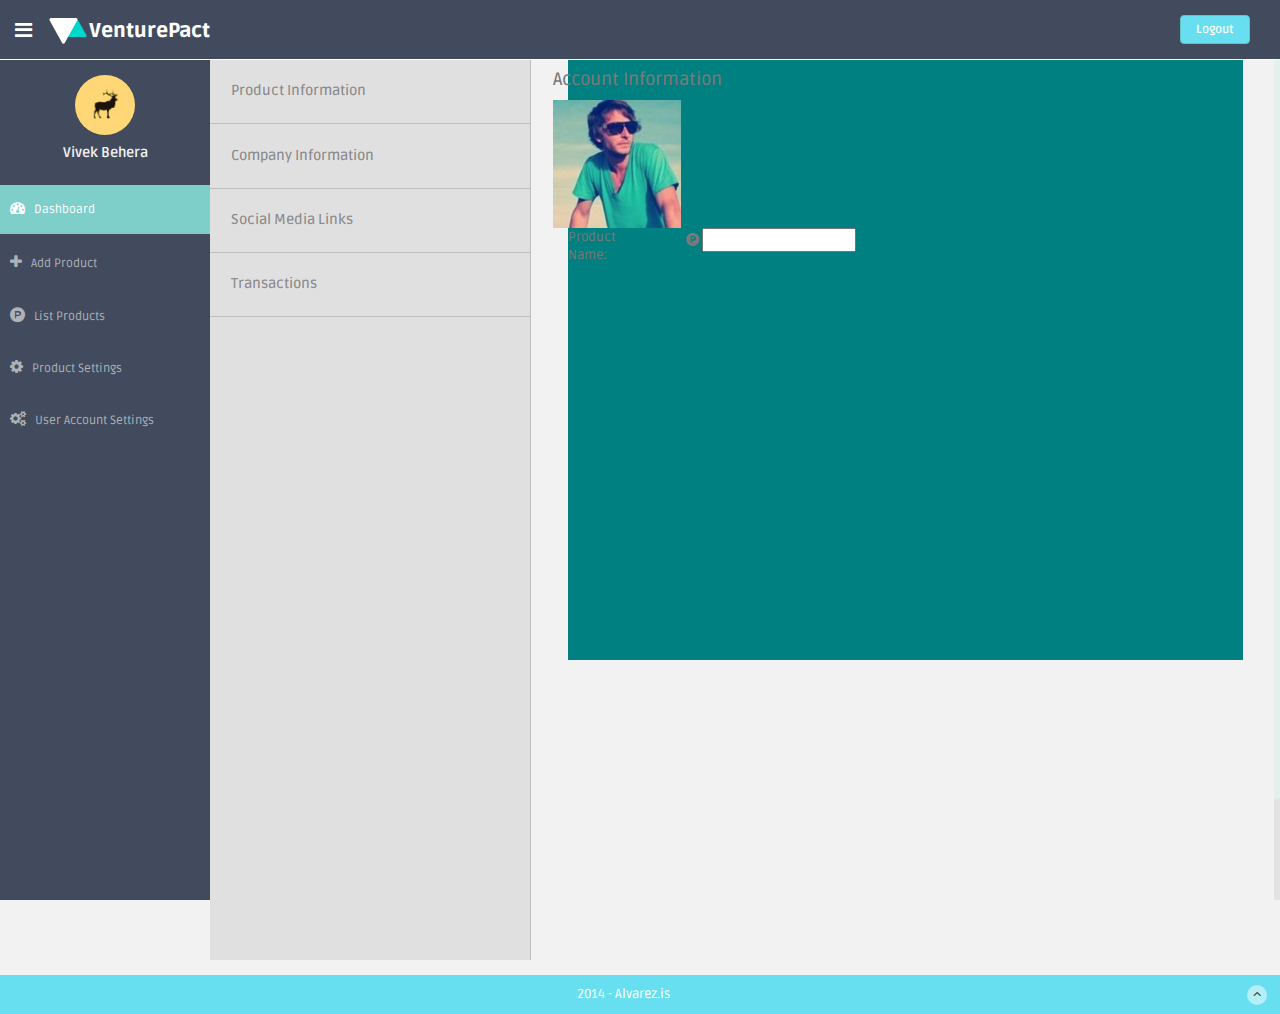
==== commit 91557da5: "Styles fot product acount settings!" ====
--- a/themes/Design/dashboard/productSetting.html
+++ b/themes/Design/dashboard/productSetting.html
@@ -116,7 +116,20 @@
 					</aside>
 					<main class="main-wrap">
 						<div>
-
+							<div class="row">
+								<h4>Account Information</h4>
+								<figure><img src="imp/img/friends/fr-01.jpg" alt="product logo"></figure>
+								<form class="container-fluid" id="product_information">
+									<div class="row">
+										<label class="col-lg-2">Product Name:</label>
+										<div class="input col-lg-10">
+											<i class="fa fa-product-hunt fa-1x">
+											</i>
+											<input type="text">
+										</div>
+									</div>
+								</form>
+							</div>
 						</div>
 					</main>
 				</div>
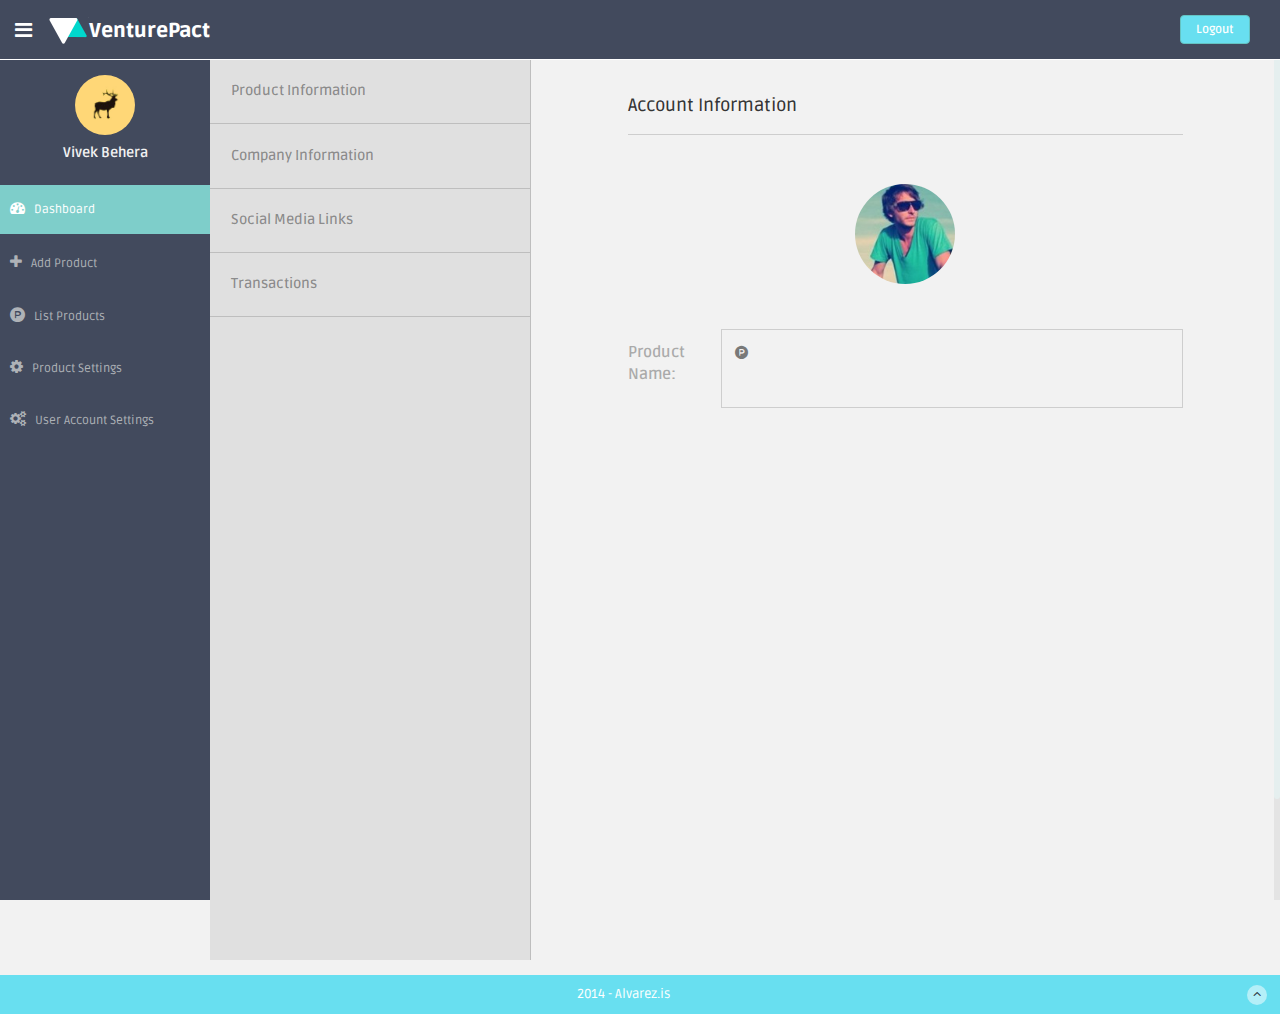
==== commit ad050fc7: "Merge branch 'master' of https://github.com/himanshuakatalli/internproject" ====
--- a/themes/Design/dashboard/productSetting.html
+++ b/themes/Design/dashboard/productSetting.html
@@ -1,13 +1,14 @@
 <!DOCTYPE html>
 <html lang="en">
 	<head>
+		<link rel="shortcut icon" href="https://venturepact.com/favicon.ico">
 		<meta charset="utf-8">
 		<meta name="viewport" content="width=device-width, initial-scale=1.0">
 		<meta name="description" content="">
 		<meta name="author" content="Dashboard">
 		<meta name="keyword" content="Dashboard, Bootstrap, Admin, Template, Theme, Responsive, Fluid, Retina">
 
-		<title>DASHGUM - FREE Bootstrap Admin Template</title>
+		<title>Venturepact</title>
 
 		<!-- Bootstrap core CSS -->
 		<link href="imp/css/bootstrap.css" rel="stylesheet">
--- a/themes/Design/dashboard/imp/css/dash-style.css
+++ b/themes/Design/dashboard/imp/css/dash-style.css
@@ -2269,6 +2269,11 @@
     min-height: 900px;
 }
 
+
+/*******************************************
+Product Settings styles goes here!!!!!!!!!!
+*******************************************/
+
 .full-height {
     width: 321px;
     height: 100vh;
@@ -2313,8 +2318,85 @@
 }
 
 .main-wrap > div {
-    width: 90%;
+    width: 70%;
     height: 600px;
     margin: 0 auto;
-    background: teal;
+    padding: 2em 0;
+    background: #f2f2f2;
+}
+.main-wrap > div > div.row h4 {
+    width: 100%;
+    padding-bottom: 1em;
+    color: rgba(0,0,0,0.8);
+    border-bottom: 1px solid rgba(0,0,0,0.15);
+}
+.main-wrap > div > div.row figure {
+    width: 100%;
+    padding-top: 3em;
+    text-align: center;
+    padding-bottom: 2.5em;
+}
+
+.main-wrap > div > div.row figure img {
+    width: 100px;
+    height: 100px;
+    border-radius: 50%;
+}
+
+.main-wrap form.container-fluid {
+    height: 400px;
+}
+
+.main-wrap form.container-fluid div.row {
+    margin-top: 1em;
+}
+
+.main-wrap form.container-fluid div.row label {
+    color: #aaaaaa;
+    padding: 0.8em 0;
+    font-weight: 600;
+    font-size: 1.2em;
+    text-align: justify;
+}
+
+.input {
+    padding-left: 0;
+    padding-right: 0;
+    background: none;
+    border: 1px solid rgba(0,0,0,0.15);
+
+    transition: all 0.3s ease-in;
+}
+
+.input i {
+    width: 2%;
+    padding: 1.2em 1em 0 1em;
+    background: #f2f2f2;
+
+    transition: all 0.3s ease-in;
+}
+
+.input input {
+    width: 95%;
+    border: none;
+    font-weight: 600;
+    color: rgba(0,0,0,0.6);
+    background: #f2f2f2;
+    padding: 1em 0 1em 0.5em;
+
+    transition: all 0.3s ease-in;
+}
+
+.input:hover {
+    background: #fff;
+    border: 1px solid #7ececa;
+}
+
+.input:hover i {
+    color: #7ececa;
+    background: #fff;
+}
+
+.input:hover input {
+    background: #fff;
 }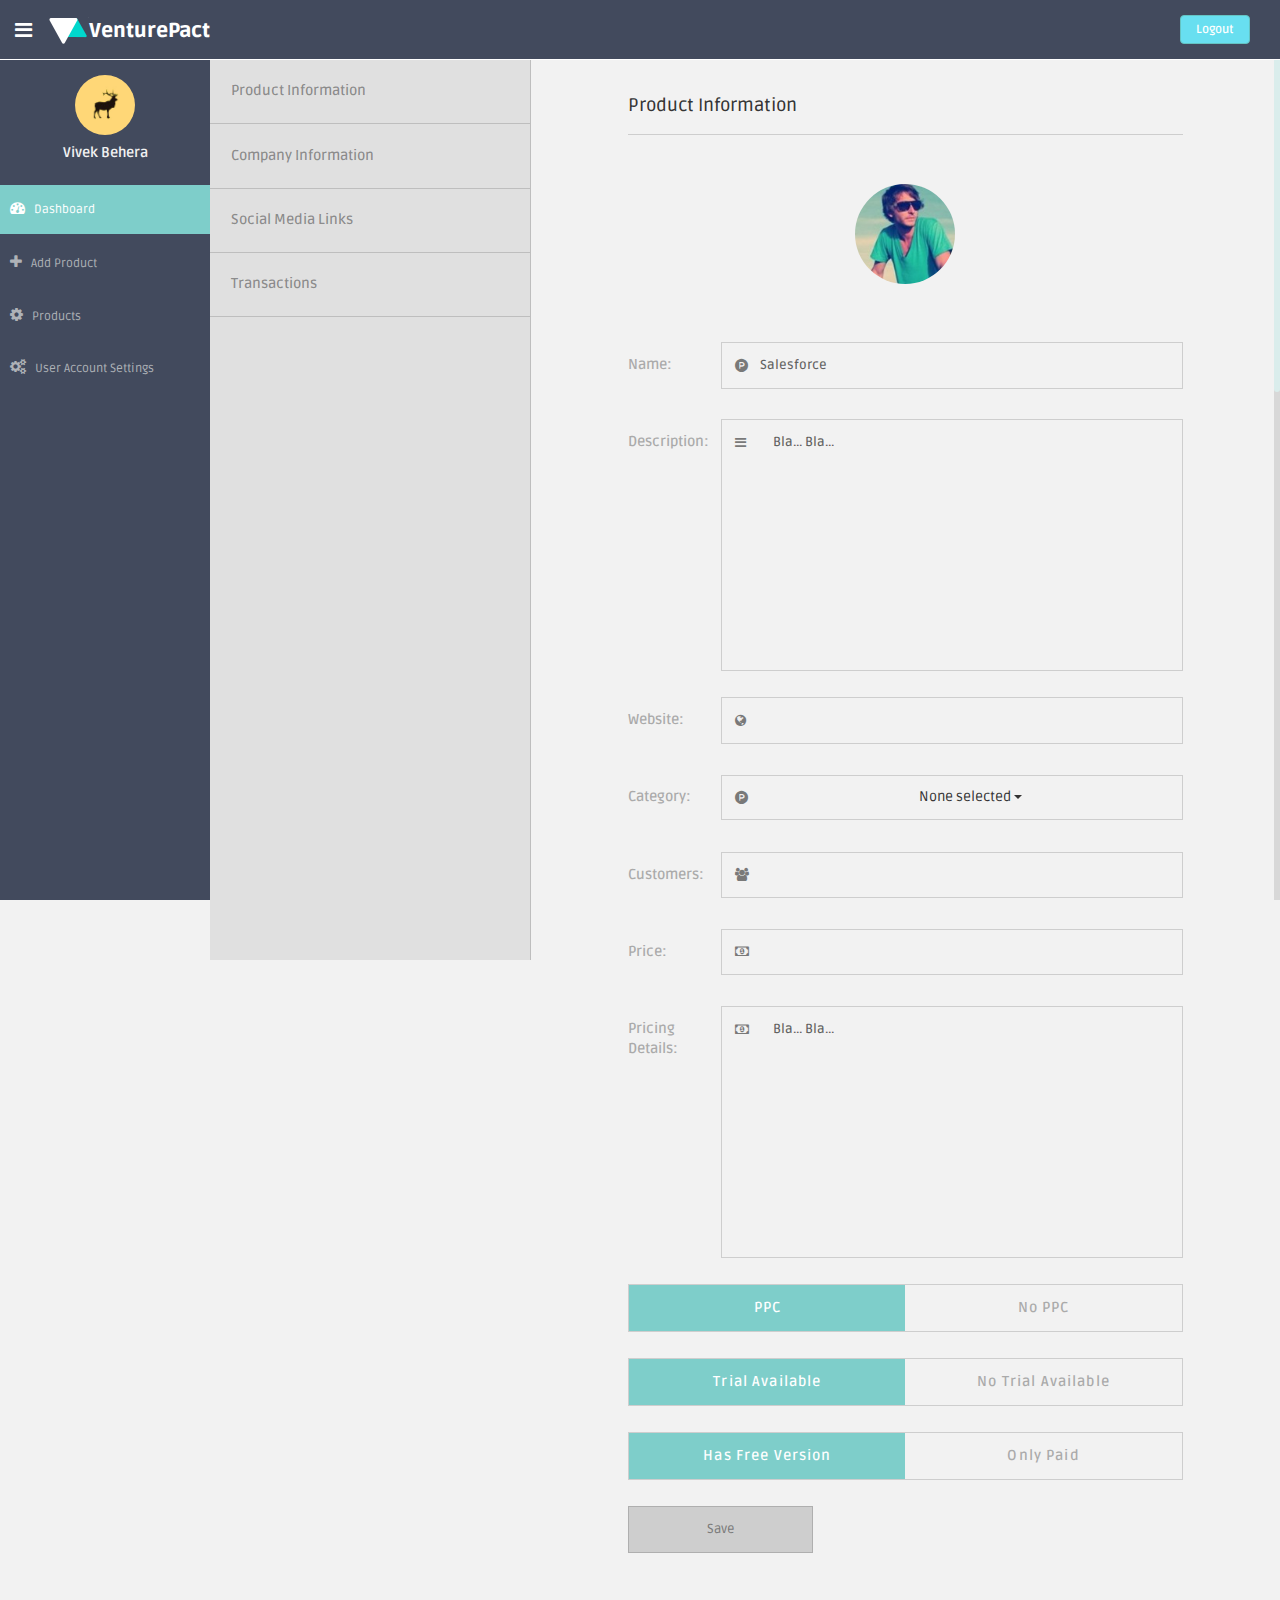
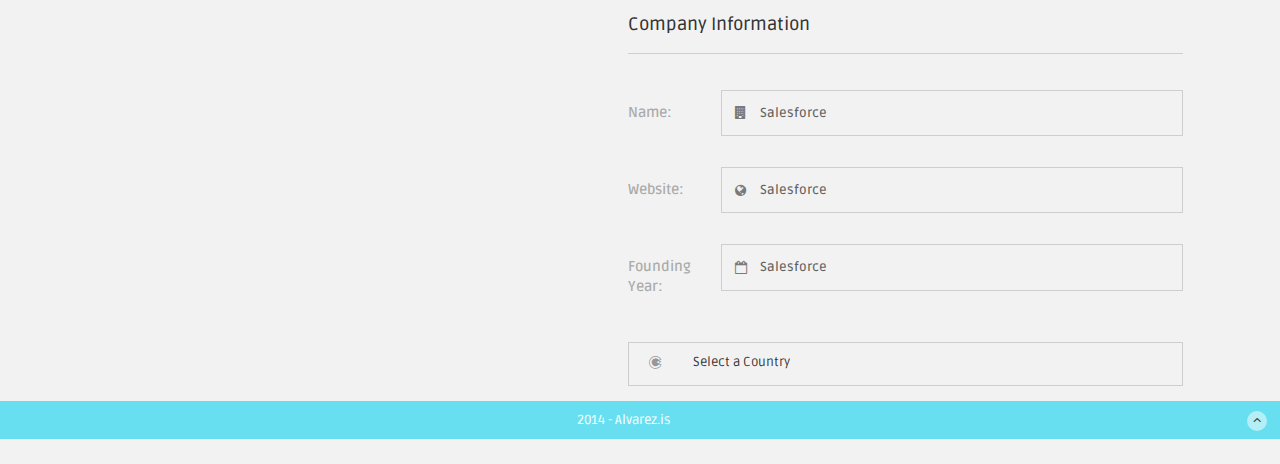
==== commit 9d7715b5: "Edit Product Settings page" ====
--- a/themes/Design/dashboard/productSetting.html
+++ b/themes/Design/dashboard/productSetting.html
@@ -17,16 +17,12 @@
 		<link rel="stylesheet" type="text/css" href="imp/lineicons/style.css">
 
 		<!-- Custom styles for this template -->
-		<link href="imp/css/dash-style.css" rel="stylesheet">
 		<link href="imp/css/style-responsive.css" rel="stylesheet">
 		<link rel="stylesheet" type="text/css" href="imp/css/tabs.css">
+		<link rel="stylesheet" type="text/css" href="imp/css/bootstrap-multiselect.css">
+		<link rel="stylesheet" type="text/css" href="imp/css/prettify.css">
+		<link href="imp/css/dash-style.css" rel="stylesheet">
 		<script src="imp/js/chart-master/Chart.js"></script>
-
-		<!-- HTML5 shim and Respond.js IE8 support of HTML5 elements and media queries -->
-		<!--[if lt IE 9]>
-			<script src="https://oss.maxcdn.com/libs/html5shiv/3.7.0/html5shiv.js"></script>
-			<script src="https://oss.maxcdn.com/libs/respond.js/1.4.2/respond.min.js"></script>
-		<![endif]-->
 	</head>
 
 	<body>
@@ -71,19 +67,8 @@
 
 						<li class="sub-menu">
 							<a href="javascript:;" >
-								<i class="fa fa-product-hunt"></i>
-								<span>List Products</span>
-							</a>
-							<ul class="sub">
-								<li class="active"><a  href="#">Product A</a></li>
-								<li><a  href="#">Product B</a></li>
-								<li><a  href="#">Product C</a></li>
-							</ul>
-						</li>
-						<li class="sub-menu">
-							<a href="javascript:;" >
 								<i class="fa fa-cog"></i>
-								<span>Product Settings</span>
+								<span>Products</span>
 							</a>
 							<ul class="sub">
 								<li><a  href="#">Product A</a></li>
@@ -91,6 +76,7 @@
 								<li><a  href="#">Product C</a></li>
 							</ul>
 						</li>
+
 						<li>
 							<a href="javascript:;" >
 								<i class="fa fa-cogs"></i>
@@ -109,25 +95,164 @@
 				<div class="row">
 					<aside class="full-height">
 						<ul>
-							<li><a href="#">Product Information</a></li>
-							<li><a href="#">Company Information</a></li>
-							<li><a href="#">Social Media Links</a></li>
-							<li><a href="#">Transactions</a></li>
+							<li><a href="#product_information">Product Information</a></li>
+							<li><a href="#company_information">Company Information</a></li>
+							<li><a href="#social_media">Social Media Links</a></li>
+							<li><a href="#transactions">Transactions</a></li>
 						</ul>
 					</aside>
 					<main class="main-wrap">
-						<div>
-							<div class="row">
-								<h4>Account Information</h4>
+						<div class="prod-edit-container">
+							<div class="row" id="product_information">
+								<h4>Product Information</h4>
 								<figure><img src="imp/img/friends/fr-01.jpg" alt="product logo"></figure>
 								<form class="container-fluid" id="product_information">
-									<div class="row">
-										<label class="col-lg-2">Product Name:</label>
+
+									<div class="row">
+										<label class="col-lg-2 col-md-2 col-sm-2 col-xs-2">Name:</label>
+										<div class="input col-lg-10 col-md-10 col-sm-10 col-xs-10">
+											<i class="fa fa-product-hunt fa-1x col-lg-1 col-md-1 col-sm-1 col-xs-1">
+											</i>
+											<input type="text" class="col-lg-11 col-md-11 col-sm-11 col-xs-11" name="product_name" value="Salesforce">
+										</div>
+									</div>
+
+									<div class="row">
+										<label class="col-lg-2 col-md-2 col-sm-2 col-xs-2">Description:</label>
 										<div class="input col-lg-10">
-											<i class="fa fa-product-hunt fa-1x">
-											</i>
-											<input type="text">
-										</div>
+											<i class="fa fa-bars fa-1x col-lg-1 col-md-1 col-sm-1 col-xs-1">
+											</i>
+											<textarea class="col-lg-11 col-md-1 col-sm-1 col-xs-1" name="product_description">Bla... Bla...</textarea>
+										</div>
+									</div>
+
+									<div class="row">
+										<label class="col-lg-2 col-md-2 col-sm-2 col-xs-2">Website:</label>
+										<div class="input col-lg-10 col-md-10 col-sm-10 col-xs-10">
+											<i class="fa fa-globe fa-1x col-lg-1 col-md-1 col-sm-1 col-xs-1">
+											</i>
+											<input type="text" class="col-lg-11 col-md-11 col-sm-11 col-xs-11">
+										</div>
+									</div>
+
+									<div class="row">
+										<label class="col-lg-2 col-md-2 col-sm-2 col-xs-2">Category:</label>
+										<div class="input col-lg-10 col-md-10 col-sm-10 col-xs-10">
+											<i class="fa fa-product-hunt fa-1x col-lg-1 col-md-1 col-sm-1 col-xs-1">
+											</i>
+					            <select id="category" name="multiselect[]" multiple="multiple" class="col-lg-11 col-md-11 col-sm-11 col-xs-11">
+					              <option value="1">Option 1</option>
+					              <option value="2">Option 2</option>
+					              <option value="3">Option 3</option>
+					              <option value="4">Option 4</option>
+					              <option value="5">Option 5</option>
+					              <option value="6">Option 6</option>
+					          </select>
+										</div>
+									</div>
+
+									<div class="row">
+										<label class="col-lg-2 col-md-2 col-sm-2 col-xs-2">Customers:</label>
+										<div class="input col-lg-10 col-md-10 col-sm-10 col-xs-10">
+											<i class="fa fa-users fa-1x col-lg-1 col-md-1 col-sm-1 col-xs-1">
+											</i>
+											<input type="text" class="col-lg-11 col-md-11 col-sm-11 col-xs-11">
+										</div>
+									</div>
+
+									<div class="row">
+										<label class="col-lg-2 col-md-2 col-sm-2 col-xs-2">Price:</label>
+										<div class="input col-lg-10 col-md-10 col-sm-10 col-xs-10">
+											<i class="fa fa-money fa-1x col-lg-1 col-md-1 col-sm-1 col-xs-1">
+											</i>
+											<input type="text" class="col-lg-11 col-md-11 col-sm-11 col-xs-11">
+										</div>
+									</div>
+
+									<div class="row">
+										<label class="col-lg-2 col-md-2 col-sm-2 col-xs-2">Pricing Details:</label>
+										<div class="input col-lg-10">
+											<i class="fa fa-money fa-1x col-lg-1 col-md-1 col-sm-1 col-xs-1">
+											</i>
+											<textarea class="col-lg-11 col-md-1 col-sm-1 col-xs-1" name="pricing_details">Bla... Bla...</textarea>
+										</div>
+									</div>
+
+									<div class="row">
+										<div class="input-full-radio">
+						          <input type="radio" id="ppc0" name="ppc" checked></input>
+						          <label for="ppc0" class="col-lg-6">PPC</label>
+						          <input type="radio" id="ppc1" name="ppc"></input>
+						          <label for="ppc1" class="col-lg-6">No PPC</label>
+						        </div>
+									</div>
+
+									<div class="row">
+										<div class="input-full-radio">
+						          <input type="radio" id="trial0" name="trial" checked></input>
+						          <label for="trial0" class="col-lg-6">Trial Available</label>
+						          <input type="radio" id="trial1" name="trial"></input>
+						          <label for="trial1" class="col-lg-6">No Trial Available</label>
+						        </div>
+									</div>
+
+									<div class="row">
+										<div class="input-full-radio">
+						          <input type="radio" id="free0" name="free_version" checked></input>
+						          <label for="free0" class="col-lg-6">Has Free Version</label>
+						          <input type="radio" id="free1" name="free_version"></input>
+						          <label for="free1" class="col-lg-6">Only Paid</label>
+						        </div>
+									</div>
+
+									 <div class="row">
+						        <div class="col-lg-4 submit-part">
+						          <input type="submit" value="Save" name="submit"></input>
+						        </div>
+						      </div>
+								</form>
+							</div>
+
+							<div class="row" id="company_information">
+								<h4>Company Information</h4>
+								<form class="container-fluid" id="product_information">
+
+									<div class="row">
+										<label class="col-lg-2 col-md-2 col-sm-2 col-xs-2">Name:</label>
+										<div class="input col-lg-10 col-md-10 col-sm-10 col-xs-10">
+											<i class="fa fa-building fa-1x col-lg-1 col-md-1 col-sm-1 col-xs-1">
+											</i>
+											<input type="text" class="col-lg-11 col-md-11 col-sm-11 col-xs-11" name="product_name" value="Salesforce">
+										</div>
+									</div>
+
+									<div class="row">
+										<label class="col-lg-2 col-md-2 col-sm-2 col-xs-2">Website:</label>
+										<div class="input col-lg-10 col-md-10 col-sm-10 col-xs-10">
+											<i class="fa fa-globe fa-1x col-lg-1 col-md-1 col-sm-1 col-xs-1">
+											</i>
+											<input type="text" class="col-lg-11 col-md-11 col-sm-11 col-xs-11" name="product_name" value="Salesforce">
+										</div>
+									</div>
+
+									<div class="row">
+										<label class="col-lg-2 col-md-2 col-sm-2 col-xs-2">Founding Year:</label>
+										<div class="input col-lg-10 col-md-10 col-sm-10 col-xs-10">
+											<i class="fa fa-calendar-o fa-1x col-lg-1 col-md-1 col-sm-1 col-xs-1">
+											</i>
+											<input type="text" class="col-lg-11 col-md-11 col-sm-11 col-xs-11" name="product_name" value="Salesforce">
+										</div>
+									</div>
+
+									<div class="row">
+										<div class="input-dash-full resp-half">
+						          <i class="fa fa-codiepie col-lg-1 col-md-1 col-sm-1 col-xs-1"></i>
+						          <select class="col-lg-11 col-md-11 col-sm-11 col-xs-11">
+						            <option>Select a Country</option>
+						            <option>Amazon</option>
+						            <option>Ghana</option>
+						          </select>
+						        </div>
 									</div>
 								</form>
 							</div>
@@ -154,6 +279,8 @@
 		<script src="imp/js/jquery.js"></script>
 		<script src="imp/js/jquery-1.8.3.min.js"></script>
 		<script src="imp/js/bootstrap.min.js"></script>
+		<script src="imp/js/prettify.js"></script>
+		<script src="imp/js/bootstrap-multiselect.js"></script>
 		<script class="include" type="text/javascript" src="imp/js/jquery.dcjqaccordion.2.7.js"></script>
 		<script src="imp/js/jquery.scrollTo.min.js"></script>
 		<script src="imp/js/jquery.nicescroll.js" type="text/javascript"></script>
@@ -165,5 +292,12 @@
 
 		<!--script for this page-->
 		<script src="imp/js/sparkline-chart.js"></script>
+		<script type="text/javascript">
+	    $(document).ready(function() {
+	        $('#category').multiselect({
+	            enableFiltering: true
+	        });
+	    });
+		</script>
 	</body>
 </html>
--- a/themes/Design/dashboard/imp/css/prettify.css
+++ b/themes/Design/dashboard/imp/css/prettify.css
@@ -0,0 +1,32 @@
+.com { color: #93a1a1; }
+.lit { color: #195f91; }
+.pun, .opn, .clo { color: #93a1a1; }
+.fun { color: #dc322f; }
+.str, .atv { color: #D14; }
+.kwd, .prettyprint .tag { color: #1e347b; }
+.typ, .atn, .dec, .var { color: teal; }
+.pln { color: #48484c; }
+
+.prettyprint {
+  padding: 8px;
+  background-color: #f7f7f9;
+  border: 1px solid #e1e1e8;
+  max-height: 220px;
+  overflow-y: auto;
+}
+.prettyprint.linenums {
+  -webkit-box-shadow: inset 40px 0 0 #fbfbfc, inset 41px 0 0 #ececf0;
+     -moz-box-shadow: inset 40px 0 0 #fbfbfc, inset 41px 0 0 #ececf0;
+          box-shadow: inset 40px 0 0 #fbfbfc, inset 41px 0 0 #ececf0;
+}
+
+/* Specify class=linenums on a pre to get line numbering */
+ol.linenums {
+  margin: 0 0 0 33px; /* IE indents via margin-left */
+}
+ol.linenums li {
+  padding-left: 12px;
+  color: #bebec5;
+  line-height: 20px;
+  text-shadow: 0 1px 0 #fff;
+}--- a/themes/Design/dashboard/imp/css/dash-style.css
+++ b/themes/Design/dashboard/imp/css/dash-style.css
@@ -2348,14 +2348,14 @@
 }
 
 .main-wrap form.container-fluid div.row {
-    margin-top: 1em;
+    margin-top: 2em;
 }
 
 .main-wrap form.container-fluid div.row label {
     color: #aaaaaa;
-    padding: 0.8em 0;
+    padding: 0.9em 0;
     font-weight: 600;
-    font-size: 1.2em;
+    font-size: 1.1em;
     text-align: justify;
 }
 
@@ -2369,21 +2369,107 @@
 }
 
 .input i {
-    width: 2%;
+    /*width: 2%;*/
+    height: 100%;
     padding: 1.2em 1em 0 1em;
     background: #f2f2f2;
 
     transition: all 0.3s ease-in;
 }
 
+.main-wrap form.container-fluid div.row:nth-of-type(2) div {
+    height: auto;
+}
 .input input {
-    width: 95%;
+    /*width: 95%;*/
     border: none;
     font-weight: 600;
     color: rgba(0,0,0,0.6);
     background: #f2f2f2;
-    padding: 1em 0 1em 0.5em;
-
+    padding: 1em 0 1em 0;
+
+    transition: all 0.3s ease-in;
+}
+
+.input select[id="category"] {
+  width: 100% !important;
+  background: #fff !important;
+}
+
+.input select[id="category"] ~ div.btn-group {
+  width: 91.66% !important;
+}
+.input select[id="category"] ~ div.btn-group button {
+  border: 0;
+  border-radius: 0;
+  padding: 0.85em 0;
+  width: 100% !important;
+  box-shadow: none !important;
+  background-color: #f2f2f2;
+
+  transition: all 0.3s ease-in;
+}
+
+.input select[id="category"] ~ div.btn-group button:hover {
+  background: #fff;
+}
+
+.input select[id="category"] ~ div.btn-group button:focus {
+  background: #fff;
+  box-shadow: none !important;
+}
+
+.input select[id="category"] ~ div.btn-group ul {
+  width: 100% !important;
+  background: #fff;
+  border-radius: 0;
+}
+
+
+.input select[id="category"] ~ div.btn-group ul li.multiselect-item > .input-group {
+  margin: 0 !important;
+  width: 100% !important;
+  padding: 0 1em;
+  outline: none;
+  border-bottom: 1px solid #7ececa;
+}
+
+.input select[id="category"] ~ div.btn-group ul li:first-of-type div span {
+  display: none;
+}
+
+.input select[id="category"] ~ div.btn-group ul li:first-of-type div {
+  padding: 0 1em;
+}
+
+.input select[id="category"] ~ div.btn-group ul li:first-of-type div input.form-control {
+  height: 3em;
+  margin: 0 auto;
+  outline: none;
+}
+
+.input select[id="category"] ~ div.btn-group ul li:first-of-type div input.form-control:focus {
+  outline: none;
+  box-shadow: none;
+}
+
+.input select[id="category"] ~ div.btn-group ul li:not(:first-of-type) a{
+  padding: 0 1em;
+}
+
+.input select[id="category"] ~ div.btn-group ul li:not(:first-of-type) input{
+  display: none;
+}
+
+.input textarea {
+    border: none;
+    resize: none;
+    padding: 1em;
+    height: 250px;
+    font-weight: 600;
+    text-align: justify;
+    background: #f2f2f2;
+    color: rgba(0,0,0,0.6);
     transition: all 0.3s ease-in;
 }
 
@@ -2397,6 +2483,127 @@
     background: #fff;
 }
 
-.input:hover input {
+.input:hover input,
+.input:hover textarea {
     background: #fff;
+}
+
+.input-full-radio {
+  width: 100%;
+  float: left;
+  border: 1px solid rgba(0,0,0,0.15);
+  transition: all 0.3s ease-in;
+}
+
+.input-full-radio input[type="radio"] {
+  display: none;
+}
+
+.input-full-radio label{
+  margin: 0;
+  display: block;
+  cursor: pointer;
+  font-size: 1em;
+  padding: 0.8em 0;
+  font-weight: 400;
+  text-align: center !important;
+  position: relative;
+  color: rgba(0,0,0,0.6);
+  letter-spacing: 0.08em;
+
+  transition: all 0.3s ease-in-out;
+  -o-transition: all 0.3s ease-in-out;
+  -moz-transition: all 0.3s ease-in-out;
+  -webkit-transition: all 0.3s ease-in-out;
+}
+
+.input-full-radio input[id="ppc0"]:checked ~ label[for="ppc0"],
+.input-full-radio input[id="ppc1"]:checked ~ label[for="ppc1"],
+.input-full-radio input[id="free0"]:checked ~ label[for="free0"],
+.input-full-radio input[id="free1"]:checked ~ label[for="free1"],
+.input-full-radio input[id="trial0"]:checked ~ label[for="trial0"],
+.input-full-radio input[id="trial1"]:checked ~ label[for="trial1"]{
+  color: #fff;
+  background: #7ececa;
+}
+
+.submit-part{
+  padding: 0 !important;
+  margin-bottom: 4em;
+}
+
+.submit-part input[type="submit"] {
+  width: 100%;
+  padding: 1em 2em;
+  background: rgba(0,0,0,0.15);
+  border: 1px solid rgba(0,0,0,0.15);
+
+  transition: all 0.3s ease-in;
+}
+
+.submit-part input[type="submit"]:hover {
+  color: #fff;
+  background: #f07762;
+}
+
+.input-dash-full {
+  width: 100%;
+  float: left;
+  padding: 0 0.5em 0 1em;
+  border: 1px solid rgba(0,0,0,0.15);
+
+  transition: all 0.3s ease-in;
+}
+
+.input-dash-full i{
+  height: 42px;
+  background: none;
+  padding-top: 1em;
+  padding-left: 0.5em;
+  color: rgba(0,0,0,0.4);
+
+  transition: all 0.3s ease-in;
+}
+
+.input-dash-full:hover {
+  background: #fff;
+  border: 1px solid #7ececa;
+  transition: all 0.3s ease-in;
+}
+
+.input-dash-full:hover i {
+  color: #7ececa;
+  transition: all 0.3s ease-in;
+}
+
+.input-dash-full select {
+  /*width: 100%;*/
+  border: none;
+  line-height: 2em;
+  padding: .5em 0.5em;
+  color: rgba(0,0,0,0.8);
+  background: transparent;
+  position: relative;
+  outline: none;
+  border: none;
+  -webkit-appearance: none;
+  -moz-appearance: none;
+  color: rgba(0,0,0,0.8) !important;
+
+  transition: all 0.3s ease-in;
+}
+
+.input-dash-full select option {
+  border: none;
+  outline: none;
+  height: 1.85em;
+  padding: 0.5em 1em;
+  color: rgba(0,0,0,0.5) !important;
+
+  transition: all 0.3s ease-in;
+}
+
+.input-dash-full:hover select{
+  background: #fff;
+  transition: all 0.3s ease-in;
 }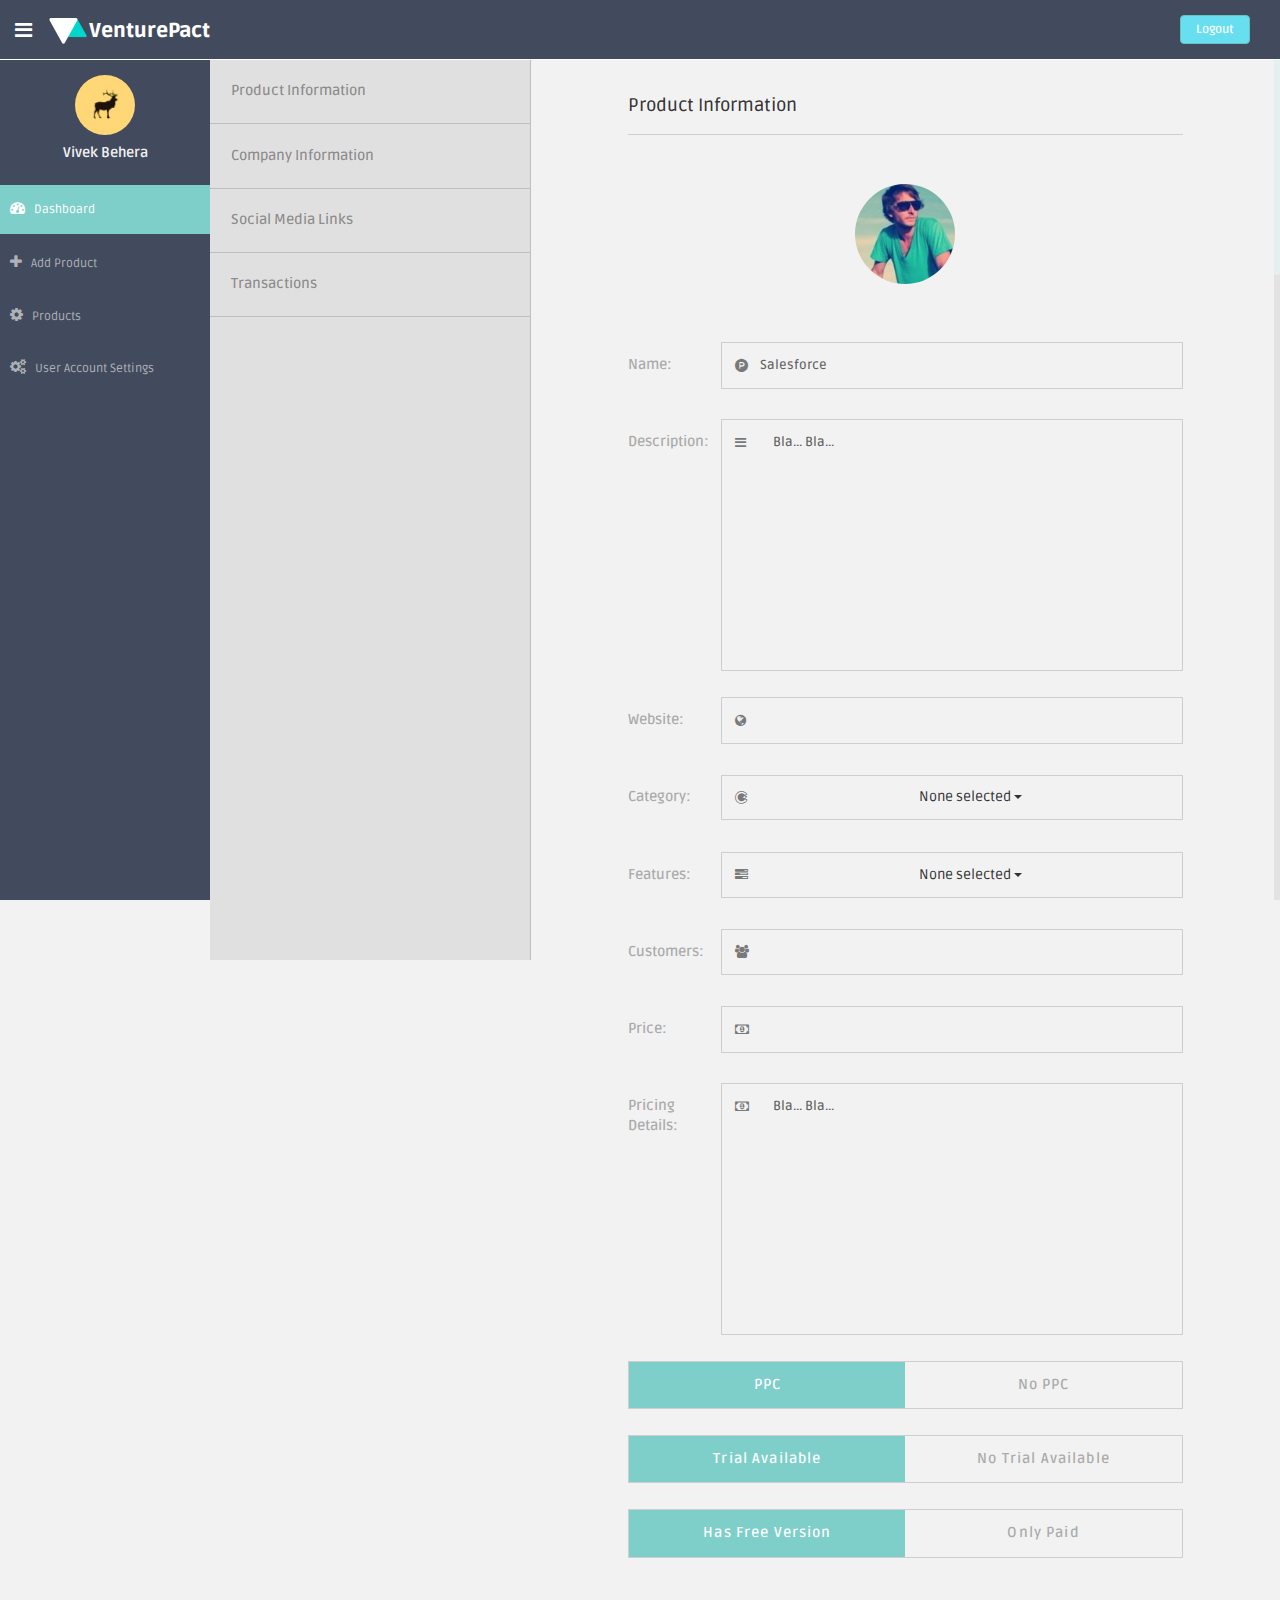
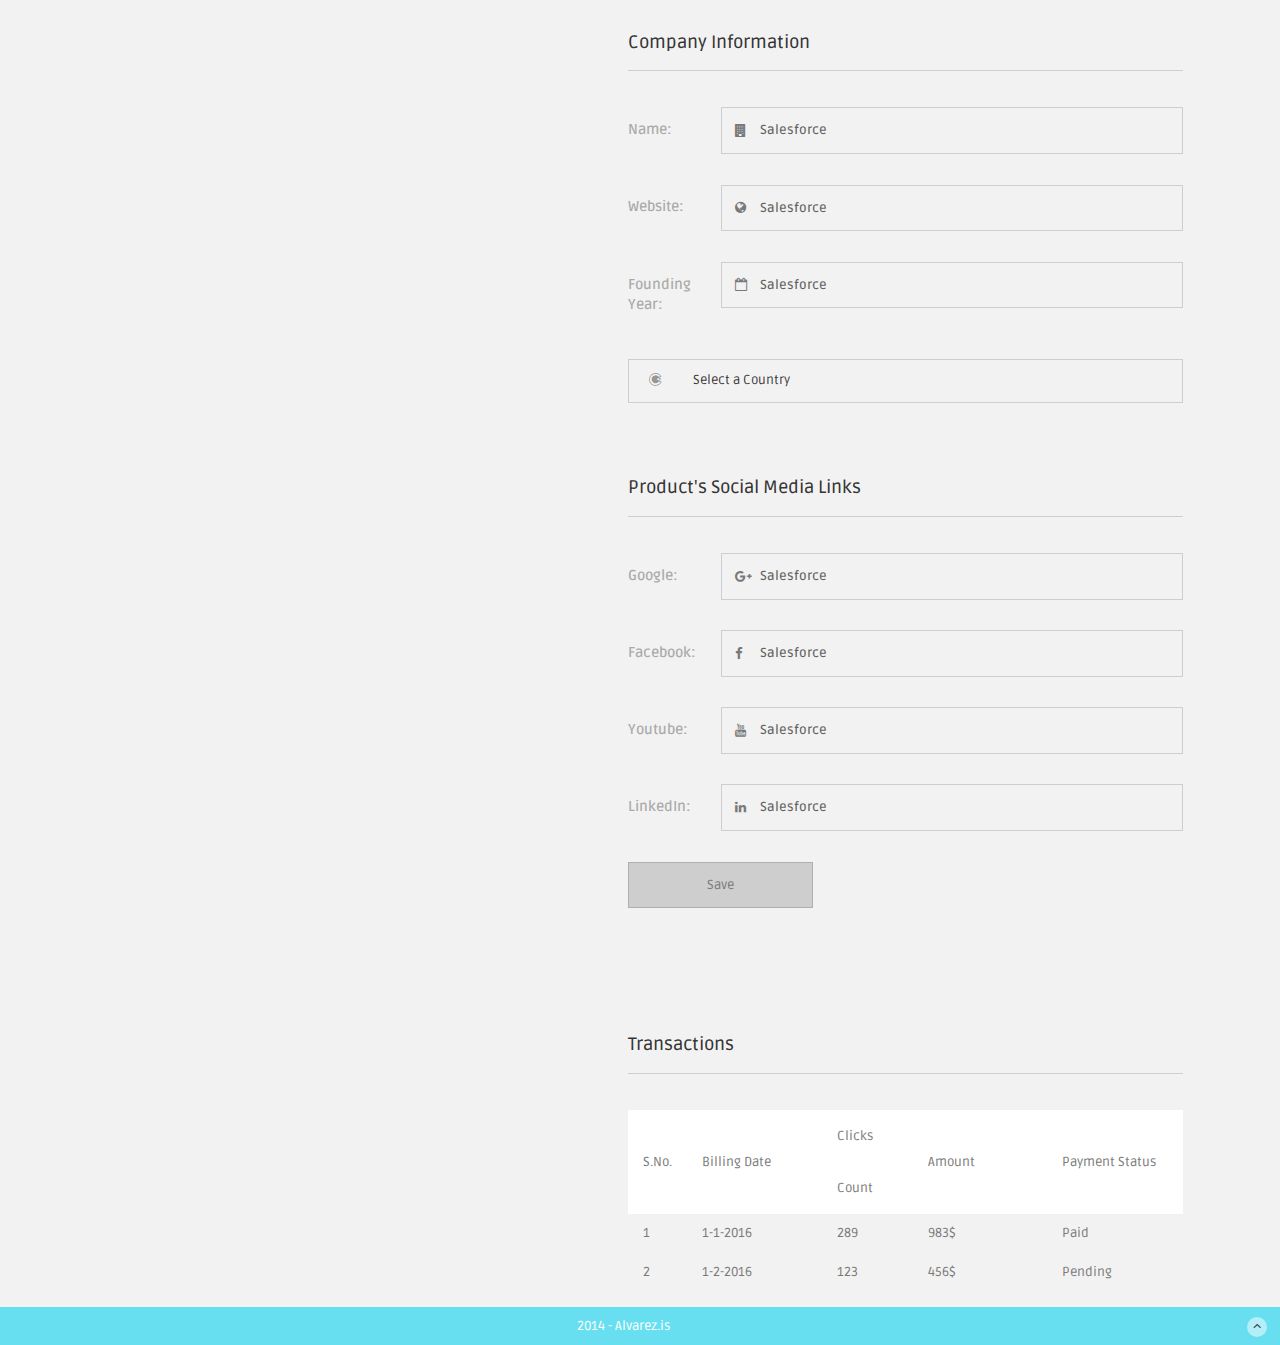
==== commit c0717f5e: "Add a product, done." ====
--- a/themes/Design/dashboard/productSetting.html
+++ b/themes/Design/dashboard/productSetting.html
@@ -101,12 +101,14 @@
 							<li><a href="#transactions">Transactions</a></li>
 						</ul>
 					</aside>
+
+
 					<main class="main-wrap">
-						<div class="prod-edit-container">
+						<form class="prod-edit-container">
 							<div class="row" id="product_information">
 								<h4>Product Information</h4>
 								<figure><img src="imp/img/friends/fr-01.jpg" alt="product logo"></figure>
-								<form class="container-fluid" id="product_information">
+								<div class="container-fluid" id="product_information">
 
 									<div class="row">
 										<label class="col-lg-2 col-md-2 col-sm-2 col-xs-2">Name:</label>
@@ -131,16 +133,16 @@
 										<div class="input col-lg-10 col-md-10 col-sm-10 col-xs-10">
 											<i class="fa fa-globe fa-1x col-lg-1 col-md-1 col-sm-1 col-xs-1">
 											</i>
-											<input type="text" class="col-lg-11 col-md-11 col-sm-11 col-xs-11">
+											<input type="text" class="col-lg-11 col-md-11 col-sm-11 col-xs-11" name="product_website">
 										</div>
 									</div>
 
 									<div class="row">
 										<label class="col-lg-2 col-md-2 col-sm-2 col-xs-2">Category:</label>
 										<div class="input col-lg-10 col-md-10 col-sm-10 col-xs-10">
-											<i class="fa fa-product-hunt fa-1x col-lg-1 col-md-1 col-sm-1 col-xs-1">
-											</i>
-					            <select id="category" name="multiselect[]" multiple="multiple" class="col-lg-11 col-md-11 col-sm-11 col-xs-11">
+											<i class="fa fa-codiepie fa-1x col-lg-1 col-md-1 col-sm-1 col-xs-1">
+											</i>
+					            <select id="category" name="category[]" multiple="multiple" class="col-lg-11 col-md-11 col-sm-11 col-xs-11">
 					              <option value="1">Option 1</option>
 					              <option value="2">Option 2</option>
 					              <option value="3">Option 3</option>
@@ -152,11 +154,27 @@
 									</div>
 
 									<div class="row">
+										<label class="col-lg-2 col-md-2 col-sm-2 col-xs-2">Features:</label>
+										<div class="input col-lg-10 col-md-10 col-sm-10 col-xs-10">
+											<i class="fa fa-tasks fa-1x col-lg-1 col-md-1 col-sm-1 col-xs-1">
+											</i>
+					            <select id="features" name="features[]" multiple="multiple" class="col-lg-11 col-md-11 col-sm-11 col-xs-11">
+					              <option value="1">Option 1</option>
+					              <option value="2">Option 2</option>
+					              <option value="3">Option 3</option>
+					              <option value="4">Option 4</option>
+					              <option value="5">Option 5</option>
+					              <option value="6">Option 6</option>
+					          </select>
+										</div>
+									</div>
+
+									<div class="row">
 										<label class="col-lg-2 col-md-2 col-sm-2 col-xs-2">Customers:</label>
 										<div class="input col-lg-10 col-md-10 col-sm-10 col-xs-10">
 											<i class="fa fa-users fa-1x col-lg-1 col-md-1 col-sm-1 col-xs-1">
 											</i>
-											<input type="text" class="col-lg-11 col-md-11 col-sm-11 col-xs-11">
+											<input type="text" class="col-lg-11 col-md-11 col-sm-11 col-xs-11" name="customer">
 										</div>
 									</div>
 
@@ -165,7 +183,7 @@
 										<div class="input col-lg-10 col-md-10 col-sm-10 col-xs-10">
 											<i class="fa fa-money fa-1x col-lg-1 col-md-1 col-sm-1 col-xs-1">
 											</i>
-											<input type="text" class="col-lg-11 col-md-11 col-sm-11 col-xs-11">
+											<input type="text" class="col-lg-11 col-md-11 col-sm-11 col-xs-11" name="price">
 										</div>
 									</div>
 
@@ -174,7 +192,7 @@
 										<div class="input col-lg-10">
 											<i class="fa fa-money fa-1x col-lg-1 col-md-1 col-sm-1 col-xs-1">
 											</i>
-											<textarea class="col-lg-11 col-md-1 col-sm-1 col-xs-1" name="pricing_details">Bla... Bla...</textarea>
+											<textarea class="col-lg-11 col-md-1 col-sm-1 col-xs-1" name="pricing_details" name="pricing_details">Bla... Bla...</textarea>
 										</div>
 									</div>
 
@@ -204,25 +222,19 @@
 						          <label for="free1" class="col-lg-6">Only Paid</label>
 						        </div>
 									</div>
-
-									 <div class="row">
-						        <div class="col-lg-4 submit-part">
-						          <input type="submit" value="Save" name="submit"></input>
-						        </div>
-						      </div>
-								</form>
+								</div>
 							</div>
 
 							<div class="row" id="company_information">
 								<h4>Company Information</h4>
-								<form class="container-fluid" id="product_information">
+								<div class="container-fluid" id="product_information">
 
 									<div class="row">
 										<label class="col-lg-2 col-md-2 col-sm-2 col-xs-2">Name:</label>
 										<div class="input col-lg-10 col-md-10 col-sm-10 col-xs-10">
 											<i class="fa fa-building fa-1x col-lg-1 col-md-1 col-sm-1 col-xs-1">
 											</i>
-											<input type="text" class="col-lg-11 col-md-11 col-sm-11 col-xs-11" name="product_name" value="Salesforce">
+											<input type="text" class="col-lg-11 col-md-11 col-sm-11 col-xs-11" name="company_name" value="Salesforce">
 										</div>
 									</div>
 
@@ -231,7 +243,7 @@
 										<div class="input col-lg-10 col-md-10 col-sm-10 col-xs-10">
 											<i class="fa fa-globe fa-1x col-lg-1 col-md-1 col-sm-1 col-xs-1">
 											</i>
-											<input type="text" class="col-lg-11 col-md-11 col-sm-11 col-xs-11" name="product_name" value="Salesforce">
+											<input type="text" class="col-lg-11 col-md-11 col-sm-11 col-xs-11" name="company_website" value="Salesforce">
 										</div>
 									</div>
 
@@ -240,23 +252,106 @@
 										<div class="input col-lg-10 col-md-10 col-sm-10 col-xs-10">
 											<i class="fa fa-calendar-o fa-1x col-lg-1 col-md-1 col-sm-1 col-xs-1">
 											</i>
-											<input type="text" class="col-lg-11 col-md-11 col-sm-11 col-xs-11" name="product_name" value="Salesforce">
+											<input type="text" class="col-lg-11 col-md-11 col-sm-11 col-xs-11" name="founding_year" value="Salesforce">
 										</div>
 									</div>
 
 									<div class="row">
 										<div class="input-dash-full resp-half">
 						          <i class="fa fa-codiepie col-lg-1 col-md-1 col-sm-1 col-xs-1"></i>
-						          <select class="col-lg-11 col-md-11 col-sm-11 col-xs-11">
+						          <select class="col-lg-11 col-md-11 col-sm-11 col-xs-11" name="founding_country">
 						            <option>Select a Country</option>
 						            <option>Amazon</option>
 						            <option>Ghana</option>
 						          </select>
 						        </div>
 									</div>
-								</form>
+								</div>
 							</div>
-						</div>
+
+							<div class="row" id="social_media">
+								<h4>Product's Social Media Links</h4>
+								<div class="container-fluid" id="product_information">
+
+									<div class="row">
+										<label class="col-lg-2 col-md-2 col-sm-2 col-xs-2">Google:</label>
+										<div class="input col-lg-10 col-md-10 col-sm-10 col-xs-10">
+											<i class="fa fa-google-plus fa-1x col-lg-1 col-md-1 col-sm-1 col-xs-1">
+											</i>
+											<input type="text" class="col-lg-11 col-md-11 col-sm-11 col-xs-11" name="googleplus" value="Salesforce">
+										</div>
+									</div>
+
+									<div class="row">
+										<label class="col-lg-2 col-md-2 col-sm-2 col-xs-2">Facebook:</label>
+										<div class="input col-lg-10 col-md-10 col-sm-10 col-xs-10">
+											<i class="fa fa-facebook fa-1x col-lg-1 col-md-1 col-sm-1 col-xs-1">
+											</i>
+											<input type="text" class="col-lg-11 col-md-11 col-sm-11 col-xs-11" name="facebook" value="Salesforce">
+										</div>
+									</div>
+
+									<div class="row">
+										<label class="col-lg-2 col-md-2 col-sm-2 col-xs-2">Youtube:</label>
+										<div class="input col-lg-10 col-md-10 col-sm-10 col-xs-10">
+											<i class="fa fa-youtube fa-1x col-lg-1 col-md-1 col-sm-1 col-xs-1">
+											</i>
+											<input type="text" class="col-lg-11 col-md-11 col-sm-11 col-xs-11" name="youtube" value="Salesforce">
+										</div>
+									</div>
+
+									<div class="row">
+										<label class="col-lg-2 col-md-2 col-sm-2 col-xs-2">LinkedIn:</label>
+										<div class="input col-lg-10 col-md-10 col-sm-10 col-xs-10">
+											<i class="fa fa-linkedin fa-1x col-lg-1 col-md-1 col-sm-1 col-xs-1">
+											</i>
+											<input type="text" class="col-lg-11 col-md-11 col-sm-11 col-xs-11" name="linkedin" value="Salesforce">
+										</div>
+									</div>
+
+									<div class="row">
+						        <div class="col-lg-4 submit-part">
+						          <input type="submit" value="Save" name="save"></input>
+						        </div>
+						      </div>
+								</div>
+							</div>
+
+							<div class="row" id="transactions">
+								<h4>Transactions</h4>
+								<div class="container-fluid" id="product_information">
+									<div class="row">
+										<table class="col-lg-12" class="table-style">
+											<thead class="row">
+												<tr class="row">
+													<td class="col-lg-1">S.No.</td>
+													<td class="col-lg-3">Billing Date</td>
+													<td class="col-lg-2">Clicks Count</td>
+													<td class="col-lg-3">Amount</td>
+													<td class="col-lg-3">Payment Status</td>
+												</tr>
+											</thead>
+											<tbody class="row">
+												<tr class="row">
+													<td class="col-lg-1">1</td>
+													<td class="col-lg-3">1-1-2016</td>
+													<td class="col-lg-2">289</td>
+													<td class="col-lg-3">983$</td>
+													<td class="col-lg-3">Paid</td>
+												</tr>
+												<tr class="row">
+													<td class="col-lg-1">2</td>
+													<td class="col-lg-3">1-2-2016</td>
+													<td class="col-lg-2">123</td>
+													<td class="col-lg-3">456$</td>
+													<td class="col-lg-3">Pending</td>
+												</tr>
+											</tbody>
+										</table>
+									</div>
+								</div>
+							</div>
+						</form>
 					</main>
 				</div>
 			</section>
@@ -297,6 +392,9 @@
 	        $('#category').multiselect({
 	            enableFiltering: true
 	        });
+	        $('#features').multiselect({
+	        	enableFiltering: true
+	        });
 	    });
 		</script>
 	</body>
--- a/themes/Design/dashboard/imp/css/dash-style.css
+++ b/themes/Design/dashboard/imp/css/dash-style.css
@@ -2306,6 +2306,11 @@
     transition: all 0.3s ease-in;
 }
 
+.full-height > ul > li a:active {
+  color: #127ba9 !important;
+  background: #f2f2f2;
+}
+
 .full-height > ul > li a:hover {
     color: #127ba9 !important;
     background: #f2f2f2;
@@ -2317,41 +2322,42 @@
     padding-left: 321px;
 }
 
-.main-wrap > div {
+.main-wrap > form {
     width: 70%;
     height: 600px;
     margin: 0 auto;
     padding: 2em 0;
     background: #f2f2f2;
 }
-.main-wrap > div > div.row h4 {
+
+.main-wrap > form > div.row:not(:first-of-type) {
+  margin-top: 5em;
+}
+
+.main-wrap > form > div.row h4 {
     width: 100%;
     padding-bottom: 1em;
     color: rgba(0,0,0,0.8);
     border-bottom: 1px solid rgba(0,0,0,0.15);
 }
-.main-wrap > div > div.row figure {
+.main-wrap > form > div.row figure {
     width: 100%;
     padding-top: 3em;
     text-align: center;
     padding-bottom: 2.5em;
 }
 
-.main-wrap > div > div.row figure img {
+.main-wrap > form > div.row figure img {
     width: 100px;
     height: 100px;
     border-radius: 50%;
 }
 
-.main-wrap form.container-fluid {
-    height: 400px;
-}
-
-.main-wrap form.container-fluid div.row {
+.main-wrap div.container-fluid div.row {
     margin-top: 2em;
 }
 
-.main-wrap form.container-fluid div.row label {
+.main-wrap div.container-fluid div.row label {
     color: #aaaaaa;
     padding: 0.9em 0;
     font-weight: 600;
@@ -2377,9 +2383,6 @@
     transition: all 0.3s ease-in;
 }
 
-.main-wrap form.container-fluid div.row:nth-of-type(2) div {
-    height: auto;
-}
 .input input {
     /*width: 95%;*/
     border: none;
@@ -2391,15 +2394,15 @@
     transition: all 0.3s ease-in;
 }
 
-.input select[id="category"] {
+.input select {
   width: 100% !important;
   background: #fff !important;
 }
 
-.input select[id="category"] ~ div.btn-group {
+.input select ~ div.btn-group {
   width: 91.66% !important;
 }
-.input select[id="category"] ~ div.btn-group button {
+.input select ~ div.btn-group button {
   border: 0;
   border-radius: 0;
   padding: 0.85em 0;
@@ -2410,23 +2413,23 @@
   transition: all 0.3s ease-in;
 }
 
-.input select[id="category"] ~ div.btn-group button:hover {
+.input select ~ div.btn-group button:hover {
   background: #fff;
 }
 
-.input select[id="category"] ~ div.btn-group button:focus {
+.input select ~ div.btn-group button:focus {
   background: #fff;
   box-shadow: none !important;
 }
 
-.input select[id="category"] ~ div.btn-group ul {
+.input select ~ div.btn-group ul {
   width: 100% !important;
   background: #fff;
   border-radius: 0;
 }
 
 
-.input select[id="category"] ~ div.btn-group ul li.multiselect-item > .input-group {
+.input select ~ div.btn-group ul li.multiselect-item > .input-group {
   margin: 0 !important;
   width: 100% !important;
   padding: 0 1em;
@@ -2434,30 +2437,30 @@
   border-bottom: 1px solid #7ececa;
 }
 
-.input select[id="category"] ~ div.btn-group ul li:first-of-type div span {
+.input select ~ div.btn-group ul li:first-of-type div span {
   display: none;
 }
 
-.input select[id="category"] ~ div.btn-group ul li:first-of-type div {
+.input select ~ div.btn-group ul li:first-of-type div {
   padding: 0 1em;
 }
 
-.input select[id="category"] ~ div.btn-group ul li:first-of-type div input.form-control {
+.input select ~ div.btn-group ul li:first-of-type div input.form-control {
   height: 3em;
   margin: 0 auto;
   outline: none;
 }
 
-.input select[id="category"] ~ div.btn-group ul li:first-of-type div input.form-control:focus {
+.input select ~ div.btn-group ul li:first-of-type div input.form-control:focus {
   outline: none;
   box-shadow: none;
 }
 
-.input select[id="category"] ~ div.btn-group ul li:not(:first-of-type) a{
+.input select ~ div.btn-group ul li:not(:first-of-type) a{
   padding: 0 1em;
 }
 
-.input select[id="category"] ~ div.btn-group ul li:not(:first-of-type) input{
+.input select ~ div.btn-group ul li:not(:first-of-type) input{
   display: none;
 }
 
@@ -2606,4 +2609,18 @@
 .input-dash-full:hover select{
   background: #fff;
   transition: all 0.3s ease-in;
+}
+
+#transactions > div > div.row table thead{
+  background: black;
+  line-height: 4em;
+}
+
+#transactions > div > div.row table thead tr {
+  height: 100%;
+  background: #fff;
+}
+
+#transactions > div > div.row table tbody tr{
+  line-height: 3em;
 }